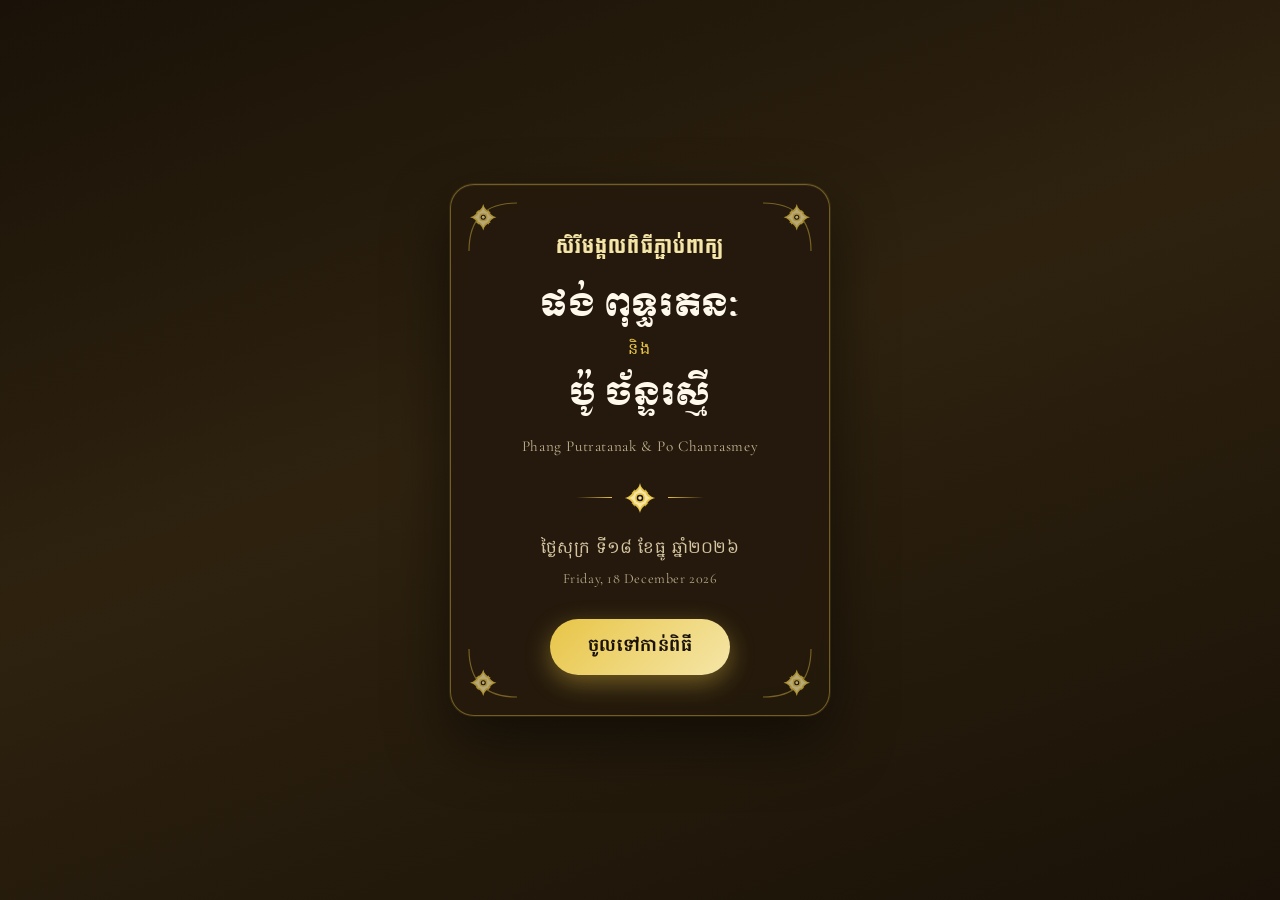
==== index.html @ ef6adc66 "update" ====
<!DOCTYPE html>
<html lang="km">
<head>
  <meta charset="UTF-8" />
  <meta name="viewport" content="width=device-width, initial-scale=1.0, maximum-scale=1.0, user-scalable=no" />
  <meta name="theme-color" content="#1a1208" />
  <meta name="description" content="សិរីមង្គលពិធីភ្ជាប់ពាក្យ · ផង់ ពុទ្ធរតនៈ & ប៉ូ ច័ន្ទរស្មី · ១៨ ធ្នូ ២០២៦" />
  <title>សិរីមង្គលពិធីភ្ជាប់ពាក្យ · Phang Putratanak & Po Chanrasmey</title>
  
  <!-- Khmer + elegant fonts for better consistency & readability -->
  <link rel="preconnect" href="https://fonts.googleapis.com" />
  <link rel="preconnect" href="https://fonts.gstatic.com" crossorigin />
  <link href="https://fonts.googleapis.com/css2?family=Battambang:wght@400;700&family=Hanuman:wght@400;700&family=Koulen&family=Moul&family=Cormorant+Garamond:ital,wght@0,400;0,600;1,400&display=swap" rel="stylesheet" />
  
  <link rel="stylesheet" href="styles.css" />
</head>
<body>
  <div class="bg-ornament"></div>
  <div class="particles" id="particles"></div>

  <!-- Cover -->
  <div id="cover">
    <div class="cover-frame">
      <!-- Selected flower corner ornaments (golden) -->
      <svg class="cover-ornament top-left" viewBox="0 0 80 80" fill="none">
        <path d="M8 72 Q8 8 72 8" stroke="#e8c547" stroke-width="1.6" opacity="0.6"/>
        <g transform="translate(6,6) scale(0.42)">
          <path fill="#e8c547" d="M50 8 C53 22 62 30 74 34 C62 38 53 46 50 60 C47 46 38 38 26 34 C38 30 47 22 50 8 Z"/>
          <path fill="#e8c547" d="M50 8 C53 22 62 30 74 34 C62 38 53 46 50 60 C47 46 38 38 26 34 C38 30 47 22 50 8 Z" transform="rotate(90 50 50)"/>
          <path fill="#e8c547" d="M50 8 C53 22 62 30 74 34 C62 38 53 46 50 60 C47 46 38 38 26 34 C38 30 47 22 50 8 Z" transform="rotate(180 50 50)"/>
          <path fill="#e8c547" d="M50 8 C53 22 62 30 74 34 C62 38 53 46 50 60 C47 46 38 38 26 34 C38 30 47 22 50 8 Z" transform="rotate(270 50 50)"/>
          <path fill="#f5e6a8" d="M50 18 C52 28 58 33 67 36 C58 39 52 44 50 54 C48 44 42 39 33 36 C42 33 48 28 50 18 Z"/>
          <path fill="#f5e6a8" d="M50 18 C52 28 58 33 67 36 C58 39 52 44 50 54 C48 44 42 39 33 36 C42 33 48 28 50 18 Z" transform="rotate(90 50 50)"/>
          <path fill="#f5e6a8" d="M50 18 C52 28 58 33 67 36 C58 39 52 44 50 54 C48 44 42 39 33 36 C42 33 48 28 50 18 Z" transform="rotate(180 50 50)"/>
          <path fill="#f5e6a8" d="M50 18 C52 28 58 33 67 36 C58 39 52 44 50 54 C48 44 42 39 33 36 C42 33 48 28 50 18 Z" transform="rotate(270 50 50)"/>
          <circle cx="50" cy="50" r="13" fill="#e8c547"/>
          <circle cx="50" cy="50" r="8" fill="#1a1208"/>
          <circle cx="50" cy="50" r="4.5" fill="#f5e6a8"/>
        </g>
      </svg>
      <svg class="cover-ornament top-right" viewBox="0 0 80 80" fill="none">
        <path d="M8 72 Q8 8 72 8" stroke="#e8c547" stroke-width="1.6" opacity="0.6"/>
        <g transform="translate(6,6) scale(0.42)">
          <path fill="#e8c547" d="M50 8 C53 22 62 30 74 34 C62 38 53 46 50 60 C47 46 38 38 26 34 C38 30 47 22 50 8 Z"/>
          <path fill="#e8c547" d="M50 8 C53 22 62 30 74 34 C62 38 53 46 50 60 C47 46 38 38 26 34 C38 30 47 22 50 8 Z" transform="rotate(90 50 50)"/>
          <path fill="#e8c547" d="M50 8 C53 22 62 30 74 34 C62 38 53 46 50 60 C47 46 38 38 26 34 C38 30 47 22 50 8 Z" transform="rotate(180 50 50)"/>
          <path fill="#e8c547" d="M50 8 C53 22 62 30 74 34 C62 38 53 46 50 60 C47 46 38 38 26 34 C38 30 47 22 50 8 Z" transform="rotate(270 50 50)"/>
          <path fill="#f5e6a8" d="M50 18 C52 28 58 33 67 36 C58 39 52 44 50 54 C48 44 42 39 33 36 C42 33 48 28 50 18 Z"/>
          <path fill="#f5e6a8" d="M50 18 C52 28 58 33 67 36 C58 39 52 44 50 54 C48 44 42 39 33 36 C42 33 48 28 50 18 Z" transform="rotate(90 50 50)"/>
          <path fill="#f5e6a8" d="M50 18 C52 28 58 33 67 36 C58 39 52 44 50 54 C48 44 42 39 33 36 C42 33 48 28 50 18 Z" transform="rotate(180 50 50)"/>
          <path fill="#f5e6a8" d="M50 18 C52 28 58 33 67 36 C58 39 52 44 50 54 C48 44 42 39 33 36 C42 33 48 28 50 18 Z" transform="rotate(270 50 50)"/>
          <circle cx="50" cy="50" r="13" fill="#e8c547"/>
          <circle cx="50" cy="50" r="8" fill="#1a1208"/>
          <circle cx="50" cy="50" r="4.5" fill="#f5e6a8"/>
        </g>
      </svg>
      <svg class="cover-ornament bot-left" viewBox="0 0 80 80" fill="none">
        <path d="M8 72 Q8 8 72 8" stroke="#e8c547" stroke-width="1.6" opacity="0.6"/>
        <g transform="translate(6,6) scale(0.42)">
          <path fill="#e8c547" d="M50 8 C53 22 62 30 74 34 C62 38 53 46 50 60 C47 46 38 38 26 34 C38 30 47 22 50 8 Z"/>
          <path fill="#e8c547" d="M50 8 C53 22 62 30 74 34 C62 38 53 46 50 60 C47 46 38 38 26 34 C38 30 47 22 50 8 Z" transform="rotate(90 50 50)"/>
          <path fill="#e8c547" d="M50 8 C53 22 62 30 74 34 C62 38 53 46 50 60 C47 46 38 38 26 34 C38 30 47 22 50 8 Z" transform="rotate(180 50 50)"/>
          <path fill="#e8c547" d="M50 8 C53 22 62 30 74 34 C62 38 53 46 50 60 C47 46 38 38 26 34 C38 30 47 22 50 8 Z" transform="rotate(270 50 50)"/>
          <path fill="#f5e6a8" d="M50 18 C52 28 58 33 67 36 C58 39 52 44 50 54 C48 44 42 39 33 36 C42 33 48 28 50 18 Z"/>
          <path fill="#f5e6a8" d="M50 18 C52 28 58 33 67 36 C58 39 52 44 50 54 C48 44 42 39 33 36 C42 33 48 28 50 18 Z" transform="rotate(90 50 50)"/>
          <path fill="#f5e6a8" d="M50 18 C52 28 58 33 67 36 C58 39 52 44 50 54 C48 44 42 39 33 36 C42 33 48 28 50 18 Z" transform="rotate(180 50 50)"/>
          <path fill="#f5e6a8" d="M50 18 C52 28 58 33 67 36 C58 39 52 44 50 54 C48 44 42 39 33 36 C42 33 48 28 50 18 Z" transform="rotate(270 50 50)"/>
          <circle cx="50" cy="50" r="13" fill="#e8c547"/>
          <circle cx="50" cy="50" r="8" fill="#1a1208"/>
          <circle cx="50" cy="50" r="4.5" fill="#f5e6a8"/>
        </g>
      </svg>
      <svg class="cover-ornament bot-right" viewBox="0 0 80 80" fill="none">
        <path d="M8 72 Q8 8 72 8" stroke="#e8c547" stroke-width="1.6" opacity="0.6"/>
        <g transform="translate(6,6) scale(0.42)">
          <path fill="#e8c547" d="M50 8 C53 22 62 30 74 34 C62 38 53 46 50 60 C47 46 38 38 26 34 C38 30 47 22 50 8 Z"/>
          <path fill="#e8c547" d="M50 8 C53 22 62 30 74 34 C62 38 53 46 50 60 C47 46 38 38 26 34 C38 30 47 22 50 8 Z" transform="rotate(90 50 50)"/>
          <path fill="#e8c547" d="M50 8 C53 22 62 30 74 34 C62 38 53 46 50 60 C47 46 38 38 26 34 C38 30 47 22 50 8 Z" transform="rotate(180 50 50)"/>
          <path fill="#e8c547" d="M50 8 C53 22 62 30 74 34 C62 38 53 46 50 60 C47 46 38 38 26 34 C38 30 47 22 50 8 Z" transform="rotate(270 50 50)"/>
          <path fill="#f5e6a8" d="M50 18 C52 28 58 33 67 36 C58 39 52 44 50 54 C48 44 42 39 33 36 C42 33 48 28 50 18 Z"/>
          <path fill="#f5e6a8" d="M50 18 C52 28 58 33 67 36 C58 39 52 44 50 54 C48 44 42 39 33 36 C42 33 48 28 50 18 Z" transform="rotate(90 50 50)"/>
          <path fill="#f5e6a8" d="M50 18 C52 28 58 33 67 36 C58 39 52 44 50 54 C48 44 42 39 33 36 C42 33 48 28 50 18 Z" transform="rotate(180 50 50)"/>
          <path fill="#f5e6a8" d="M50 18 C52 28 58 33 67 36 C58 39 52 44 50 54 C48 44 42 39 33 36 C42 33 48 28 50 18 Z" transform="rotate(270 50 50)"/>
          <circle cx="50" cy="50" r="13" fill="#e8c547"/>
          <circle cx="50" cy="50" r="8" fill="#1a1208"/>
          <circle cx="50" cy="50" r="4.5" fill="#f5e6a8"/>
        </g>
      </svg>

      <div class="cover-label">សិរីមង្គលពិធីភ្ជាប់ពាក្យ</div>
      <div class="cover-names">
        <span class="name">ផង់ ពុទ្ធរតនៈ</span>
        <span class="cover-and">និង</span>
        <span class="name">ប៉ូ ច័ន្ទរស្មី</span>
      </div>
      <div class="cover-names-en">Phang Putratanak &amp; Po Chanrasmey</div>
      <div class="cover-divider">
        <svg class="romduol" viewBox="0 0 100 100" fill="none">
            <!-- Exact style of the selected 4-petal diamond flower (golden) -->
            <!-- Top petal -->
            <path fill="#e8c547" d="M50 8 C53 22 62 30 74 34 C62 38 53 46 50 60 C47 46 38 38 26 34 C38 30 47 22 50 8 Z"/>
            <!-- Right petal -->
            <path fill="#e8c547" d="M50 8 C53 22 62 30 74 34 C62 38 53 46 50 60 C47 46 38 38 26 34 C38 30 47 22 50 8 Z" transform="rotate(90 50 50)"/>
            <!-- Bottom petal -->
            <path fill="#e8c547" d="M50 8 C53 22 62 30 74 34 C62 38 53 46 50 60 C47 46 38 38 26 34 C38 30 47 22 50 8 Z" transform="rotate(180 50 50)"/>
            <!-- Left petal -->
            <path fill="#e8c547" d="M50 8 C53 22 62 30 74 34 C62 38 53 46 50 60 C47 46 38 38 26 34 C38 30 47 22 50 8 Z" transform="rotate(270 50 50)"/>
            <!-- Inner petal cutouts (lighter gold to create the layered look of the reference) -->
            <path fill="#f5e6a8" d="M50 18 C52 28 58 33 67 36 C58 39 52 44 50 54 C48 44 42 39 33 36 C42 33 48 28 50 18 Z"/>
            <path fill="#f5e6a8" d="M50 18 C52 28 58 33 67 36 C58 39 52 44 50 54 C48 44 42 39 33 36 C42 33 48 28 50 18 Z" transform="rotate(90 50 50)"/>
            <path fill="#f5e6a8" d="M50 18 C52 28 58 33 67 36 C58 39 52 44 50 54 C48 44 42 39 33 36 C42 33 48 28 50 18 Z" transform="rotate(180 50 50)"/>
            <path fill="#f5e6a8" d="M50 18 C52 28 58 33 67 36 C58 39 52 44 50 54 C48 44 42 39 33 36 C42 33 48 28 50 18 Z" transform="rotate(270 50 50)"/>
            <!-- Center rings exactly like the reference -->
            <circle cx="50" cy="50" r="14" fill="#e8c547"/>
            <circle cx="50" cy="50" r="9" fill="#1a1208"/>
            <circle cx="50" cy="50" r="5" fill="#f5e6a8"/>
          </svg>
      </div>
      <div class="cover-date">ថ្ងៃសុក្រ ទី១៨ ខែធ្នូ ឆ្នាំ២០២៦</div>
      <div class="cover-date-en">Friday, 18 December 2026</div>
      <button class="enter-btn" id="enterBtn">ចូលទៅកាន់ពិធី</button>
    </div>
  </div>

  <main id="mainContent" style="display:none;">
    <!-- Hero -->
    <section class="hero fade-up">
      <div class="hero-label">សិរីមង្គលពិធីភ្ជាប់ពាក្យ</div>
      <div class="hero-label-en">Engagement Ceremony</div>
      <div class="hero-names">
        <span class="name">ផង់ ពុទ្ធរតនៈ</span>
        <span class="hero-and">និង</span>
        <span class="name">ប៉ូ ច័ន្ទរស្មី</span>
      </div>
      <div class="hero-names-en">Phang Putratanak &amp; Po Chanrasmey</div>
      <div class="hero-date">ថ្ងៃសុក្រ · ទី១៨ ធ្នូ ២០២៦</div>
      <div class="hero-date-en">Friday · 18 December 2026</div>
    </section>

    <!-- Countdown -->
    <section class="fade-up">
      <div class="card">
        <div class="section-title">រាប់ថយក្រោយ</div>
        <div class="section-title-en">Countdown</div>
        <div class="deco-line">
          <svg class="romduol" viewBox="0 0 100 100" fill="none">
            <!-- Exact style of the selected 4-petal diamond flower (golden) -->
            <!-- Top petal -->
            <path fill="#e8c547" d="M50 8 C53 22 62 30 74 34 C62 38 53 46 50 60 C47 46 38 38 26 34 C38 30 47 22 50 8 Z"/>
            <!-- Right petal -->
            <path fill="#e8c547" d="M50 8 C53 22 62 30 74 34 C62 38 53 46 50 60 C47 46 38 38 26 34 C38 30 47 22 50 8 Z" transform="rotate(90 50 50)"/>
            <!-- Bottom petal -->
            <path fill="#e8c547" d="M50 8 C53 22 62 30 74 34 C62 38 53 46 50 60 C47 46 38 38 26 34 C38 30 47 22 50 8 Z" transform="rotate(180 50 50)"/>
            <!-- Left petal -->
            <path fill="#e8c547" d="M50 8 C53 22 62 30 74 34 C62 38 53 46 50 60 C47 46 38 38 26 34 C38 30 47 22 50 8 Z" transform="rotate(270 50 50)"/>
            <!-- Inner petal cutouts (lighter gold to create the layered look of the reference) -->
            <path fill="#f5e6a8" d="M50 18 C52 28 58 33 67 36 C58 39 52 44 50 54 C48 44 42 39 33 36 C42 33 48 28 50 18 Z"/>
            <path fill="#f5e6a8" d="M50 18 C52 28 58 33 67 36 C58 39 52 44 50 54 C48 44 42 39 33 36 C42 33 48 28 50 18 Z" transform="rotate(90 50 50)"/>
            <path fill="#f5e6a8" d="M50 18 C52 28 58 33 67 36 C58 39 52 44 50 54 C48 44 42 39 33 36 C42 33 48 28 50 18 Z" transform="rotate(180 50 50)"/>
            <path fill="#f5e6a8" d="M50 18 C52 28 58 33 67 36 C58 39 52 44 50 54 C48 44 42 39 33 36 C42 33 48 28 50 18 Z" transform="rotate(270 50 50)"/>
            <!-- Center rings exactly like the reference -->
            <circle cx="50" cy="50" r="14" fill="#e8c547"/>
            <circle cx="50" cy="50" r="9" fill="#1a1208"/>
            <circle cx="50" cy="50" r="5" fill="#f5e6a8"/>
          </svg>
        </div>
        <div class="countdown" id="countdown">
          <div class="count-box">
            <div class="count-num" id="days">00</div>
            <div class="count-label">ថ្ងៃ</div>
          </div>
          <div class="count-box">
            <div class="count-num" id="hours">00</div>
            <div class="count-label">ម៉ោង</div>
          </div>
          <div class="count-box">
            <div class="count-num" id="mins">00</div>
            <div class="count-label">នាទី</div>
          </div>
          <div class="count-box">
            <div class="count-num" id="secs">00</div>
            <div class="count-label">វិនាទី</div>
          </div>
        </div>
      </div>
    </section>

    <!-- Event Details -->
    <section class="fade-up">
      <div class="card">
        <div class="section-title">ព័ត៌មានពិធី</div>
        <div class="section-title-en">Event Details</div>
        <div class="deco-line">
          <svg class="romduol" viewBox="0 0 100 100" fill="none">
            <!-- Exact style of the selected 4-petal diamond flower (golden) -->
            <!-- Top petal -->
            <path fill="#e8c547" d="M50 8 C53 22 62 30 74 34 C62 38 53 46 50 60 C47 46 38 38 26 34 C38 30 47 22 50 8 Z"/>
            <!-- Right petal -->
            <path fill="#e8c547" d="M50 8 C53 22 62 30 74 34 C62 38 53 46 50 60 C47 46 38 38 26 34 C38 30 47 22 50 8 Z" transform="rotate(90 50 50)"/>
            <!-- Bottom petal -->
            <path fill="#e8c547" d="M50 8 C53 22 62 30 74 34 C62 38 53 46 50 60 C47 46 38 38 26 34 C38 30 47 22 50 8 Z" transform="rotate(180 50 50)"/>
            <!-- Left petal -->
            <path fill="#e8c547" d="M50 8 C53 22 62 30 74 34 C62 38 53 46 50 60 C47 46 38 38 26 34 C38 30 47 22 50 8 Z" transform="rotate(270 50 50)"/>
            <!-- Inner petal cutouts (lighter gold to create the layered look of the reference) -->
            <path fill="#f5e6a8" d="M50 18 C52 28 58 33 67 36 C58 39 52 44 50 54 C48 44 42 39 33 36 C42 33 48 28 50 18 Z"/>
            <path fill="#f5e6a8" d="M50 18 C52 28 58 33 67 36 C58 39 52 44 50 54 C48 44 42 39 33 36 C42 33 48 28 50 18 Z" transform="rotate(90 50 50)"/>
            <path fill="#f5e6a8" d="M50 18 C52 28 58 33 67 36 C58 39 52 44 50 54 C48 44 42 39 33 36 C42 33 48 28 50 18 Z" transform="rotate(180 50 50)"/>
            <path fill="#f5e6a8" d="M50 18 C52 28 58 33 67 36 C58 39 52 44 50 54 C48 44 42 39 33 36 C42 33 48 28 50 18 Z" transform="rotate(270 50 50)"/>
            <!-- Center rings exactly like the reference -->
            <circle cx="50" cy="50" r="14" fill="#e8c547"/>
            <circle cx="50" cy="50" r="9" fill="#1a1208"/>
            <circle cx="50" cy="50" r="5" fill="#f5e6a8"/>
          </svg>
        </div>
        <div class="detail-grid">
          <div class="detail-item">
            <div class="detail-icon">📅</div>
            <div>
              <div class="detail-label">កាលបរិច្ឆេទ</div>
              <div class="detail-value">ថ្ងៃសុក្រ ទី១៨ ខែធ្នូ ឆ្នាំ២០២៦</div>
              <div class="detail-value-en">Friday, 18 December 2026</div>
            </div>
          </div>
          <div class="detail-item">
            <div class="detail-icon">🕔</div>
            <div>
              <div class="detail-label">ម៉ោង</div>
              <div class="detail-value">៨:៣០ នាទីព្រឹក</div>
              <div class="detail-value-en">8:30 AM</div>
            </div>
          </div>
          <div class="detail-item">
            <div class="detail-icon">📍</div>
            <div>
              <div class="detail-label">ទីកន្លែង</div>
              <div class="detail-value">ភោជនីយដ្ឋាន ព្រីមរៀរសែនសុខ ផាលេស</div>
              <div class="detail-value-en">The Premier Sensok Palace Restaurant</div>
            </div>
          </div>
        </div>
      </div>
    </section>

    <!-- Calendar -->
    <section class="fade-up">
      <div class="card">
        <div class="section-title">ប្រតិទិន</div>
        <div class="section-title-en">Calendar</div>
        <div class="deco-line">
          <svg class="romduol" viewBox="0 0 100 100" fill="none">
            <!-- Exact style of the selected 4-petal diamond flower (golden) -->
            <!-- Top petal -->
            <path fill="#e8c547" d="M50 8 C53 22 62 30 74 34 C62 38 53 46 50 60 C47 46 38 38 26 34 C38 30 47 22 50 8 Z"/>
            <!-- Right petal -->
            <path fill="#e8c547" d="M50 8 C53 22 62 30 74 34 C62 38 53 46 50 60 C47 46 38 38 26 34 C38 30 47 22 50 8 Z" transform="rotate(90 50 50)"/>
            <!-- Bottom petal -->
            <path fill="#e8c547" d="M50 8 C53 22 62 30 74 34 C62 38 53 46 50 60 C47 46 38 38 26 34 C38 30 47 22 50 8 Z" transform="rotate(180 50 50)"/>
            <!-- Left petal -->
            <path fill="#e8c547" d="M50 8 C53 22 62 30 74 34 C62 38 53 46 50 60 C47 46 38 38 26 34 C38 30 47 22 50 8 Z" transform="rotate(270 50 50)"/>
            <!-- Inner petal cutouts (lighter gold to create the layered look of the reference) -->
            <path fill="#f5e6a8" d="M50 18 C52 28 58 33 67 36 C58 39 52 44 50 54 C48 44 42 39 33 36 C42 33 48 28 50 18 Z"/>
            <path fill="#f5e6a8" d="M50 18 C52 28 58 33 67 36 C58 39 52 44 50 54 C48 44 42 39 33 36 C42 33 48 28 50 18 Z" transform="rotate(90 50 50)"/>
            <path fill="#f5e6a8" d="M50 18 C52 28 58 33 67 36 C58 39 52 44 50 54 C48 44 42 39 33 36 C42 33 48 28 50 18 Z" transform="rotate(180 50 50)"/>
            <path fill="#f5e6a8" d="M50 18 C52 28 58 33 67 36 C58 39 52 44 50 54 C48 44 42 39 33 36 C42 33 48 28 50 18 Z" transform="rotate(270 50 50)"/>
            <!-- Center rings exactly like the reference -->
            <circle cx="50" cy="50" r="14" fill="#e8c547"/>
            <circle cx="50" cy="50" r="9" fill="#1a1208"/>
            <circle cx="50" cy="50" r="5" fill="#f5e6a8"/>
          </svg>
        </div>
        <div class="calendar">
          <div class="cal-header">ធ្នូ ២០២៦ · December 2026</div>
          <div class="cal-grid">
            <div class="cal-day-name">អា</div>
            <div class="cal-day-name">ច</div>
            <div class="cal-day-name">អ</div>
            <div class="cal-day-name">ព</div>
            <div class="cal-day-name">ព្រ</div>
            <div class="cal-day-name">សុ</div>
            <div class="cal-day-name">ស</div>
            <!-- Dec 2026 starts on Tuesday -->
            <div class="cal-day empty"></div>
            <div class="cal-day empty"></div>
            <div class="cal-day">1</div>
            <div class="cal-day">2</div>
            <div class="cal-day">3</div>
            <div class="cal-day">4</div>
            <div class="cal-day">5</div>
            <div class="cal-day">6</div>
            <div class="cal-day">7</div>
            <div class="cal-day">8</div>
            <div class="cal-day">9</div>
            <div class="cal-day">10</div>
            <div class="cal-day">11</div>
            <div class="cal-day">12</div>
            <div class="cal-day">13</div>
            <div class="cal-day">14</div>
            <div class="cal-day">15</div>
            <div class="cal-day">16</div>
            <div class="cal-day">17</div>
            <div class="cal-day highlight">18</div>
            <div class="cal-day">19</div>
            <div class="cal-day">20</div>
            <div class="cal-day">21</div>
            <div class="cal-day">22</div>
            <div class="cal-day">23</div>
            <div class="cal-day">24</div>
            <div class="cal-day">25</div>
            <div class="cal-day">26</div>
            <div class="cal-day">27</div>
            <div class="cal-day">28</div>
            <div class="cal-day">29</div>
            <div class="cal-day">30</div>
            <div class="cal-day">31</div>
          </div>
        </div>
      </div>
    </section>

    <!-- Message -->
    <section class="fade-up">
      <div class="card">
        <div class="section-title">សេចក្តីអញ្ជើញ</div>
        <div class="section-title-en">Invitation</div>
        <div class="deco-line">
          <svg class="romduol" viewBox="0 0 100 100" fill="none">
            <!-- Exact style of the selected 4-petal diamond flower (golden) -->
            <!-- Top petal -->
            <path fill="#e8c547" d="M50 8 C53 22 62 30 74 34 C62 38 53 46 50 60 C47 46 38 38 26 34 C38 30 47 22 50 8 Z"/>
            <!-- Right petal -->
            <path fill="#e8c547" d="M50 8 C53 22 62 30 74 34 C62 38 53 46 50 60 C47 46 38 38 26 34 C38 30 47 22 50 8 Z" transform="rotate(90 50 50)"/>
            <!-- Bottom petal -->
            <path fill="#e8c547" d="M50 8 C53 22 62 30 74 34 C62 38 53 46 50 60 C47 46 38 38 26 34 C38 30 47 22 50 8 Z" transform="rotate(180 50 50)"/>
            <!-- Left petal -->
            <path fill="#e8c547" d="M50 8 C53 22 62 30 74 34 C62 38 53 46 50 60 C47 46 38 38 26 34 C38 30 47 22 50 8 Z" transform="rotate(270 50 50)"/>
            <!-- Inner petal cutouts (lighter gold to create the layered look of the reference) -->
            <path fill="#f5e6a8" d="M50 18 C52 28 58 33 67 36 C58 39 52 44 50 54 C48 44 42 39 33 36 C42 33 48 28 50 18 Z"/>
            <path fill="#f5e6a8" d="M50 18 C52 28 58 33 67 36 C58 39 52 44 50 54 C48 44 42 39 33 36 C42 33 48 28 50 18 Z" transform="rotate(90 50 50)"/>
            <path fill="#f5e6a8" d="M50 18 C52 28 58 33 67 36 C58 39 52 44 50 54 C48 44 42 39 33 36 C42 33 48 28 50 18 Z" transform="rotate(180 50 50)"/>
            <path fill="#f5e6a8" d="M50 18 C52 28 58 33 67 36 C58 39 52 44 50 54 C48 44 42 39 33 36 C42 33 48 28 50 18 Z" transform="rotate(270 50 50)"/>
            <!-- Center rings exactly like the reference -->
            <circle cx="50" cy="50" r="14" fill="#e8c547"/>
            <circle cx="50" cy="50" r="9" fill="#1a1208"/>
            <circle cx="50" cy="50" r="5" fill="#f5e6a8"/>
          </svg>
        </div>
        <div class="message-text">
          <p>សូមគោរពអញ្ជើញ ឯកឧត្តម ឧកញ៉ា លោកជំទាវ លោក លោកស្រី អ្នកនាង កញ្ញា និងប្រិយមិត្តអញ្ជើញ ចូលរួមជាអធិបតី ជាភ្ញៀវកិត្តិយស ដើម្បីប្រសិទ្ធពរជ័យ សិរីសួស្តីជ័យមង្គល ក្នុងពិធីភ្ជាប់ពាក្យ កូនប្រុស កូនស្រីរបស់យើងខ្ញុំ។</p>
          <p class="parents-km">លោក ផង់ ប៉ូលីណា &amp; លោកស្រី ហេង សុជាតិ<br>លោក ប៉ូ រិទ្ធី &amp; លោកស្រី ហាក់ ទីឡែន</p>
          <div class="message-divider"></div>
          <p class="message-en">We respectfully request the joy of your presence at the celebration of our engagement ceremony.</p>
          <p class="parents-en">Mr. Phang Polyna &amp; Mrs. Heng Socheat<br>Mr. Po Rithy &amp; Mrs. Hak Tilen</p>
        </div>
      </div>
    </section>

    <!-- Venue -->
    <section class="fade-up">
      <div class="card">
        <div class="section-title">ទីកន្លែង</div>
        <div class="section-title-en">Venue</div>
        <div class="deco-line">
          <svg class="romduol" viewBox="0 0 100 100" fill="none">
            <!-- Exact style of the selected 4-petal diamond flower (golden) -->
            <!-- Top petal -->
            <path fill="#e8c547" d="M50 8 C53 22 62 30 74 34 C62 38 53 46 50 60 C47 46 38 38 26 34 C38 30 47 22 50 8 Z"/>
            <!-- Right petal -->
            <path fill="#e8c547" d="M50 8 C53 22 62 30 74 34 C62 38 53 46 50 60 C47 46 38 38 26 34 C38 30 47 22 50 8 Z" transform="rotate(90 50 50)"/>
            <!-- Bottom petal -->
            <path fill="#e8c547" d="M50 8 C53 22 62 30 74 34 C62 38 53 46 50 60 C47 46 38 38 26 34 C38 30 47 22 50 8 Z" transform="rotate(180 50 50)"/>
            <!-- Left petal -->
            <path fill="#e8c547" d="M50 8 C53 22 62 30 74 34 C62 38 53 46 50 60 C47 46 38 38 26 34 C38 30 47 22 50 8 Z" transform="rotate(270 50 50)"/>
            <!-- Inner petal cutouts (lighter gold to create the layered look of the reference) -->
            <path fill="#f5e6a8" d="M50 18 C52 28 58 33 67 36 C58 39 52 44 50 54 C48 44 42 39 33 36 C42 33 48 28 50 18 Z"/>
            <path fill="#f5e6a8" d="M50 18 C52 28 58 33 67 36 C58 39 52 44 50 54 C48 44 42 39 33 36 C42 33 48 28 50 18 Z" transform="rotate(90 50 50)"/>
            <path fill="#f5e6a8" d="M50 18 C52 28 58 33 67 36 C58 39 52 44 50 54 C48 44 42 39 33 36 C42 33 48 28 50 18 Z" transform="rotate(180 50 50)"/>
            <path fill="#f5e6a8" d="M50 18 C52 28 58 33 67 36 C58 39 52 44 50 54 C48 44 42 39 33 36 C42 33 48 28 50 18 Z" transform="rotate(270 50 50)"/>
            <!-- Center rings exactly like the reference -->
            <circle cx="50" cy="50" r="14" fill="#e8c547"/>
            <circle cx="50" cy="50" r="9" fill="#1a1208"/>
            <circle cx="50" cy="50" r="5" fill="#f5e6a8"/>
          </svg>
        </div>
        <div class="detail-value" style="text-align:center; margin-bottom:4px;">ភោជនីយដ្ឋាន ព្រីមរៀរសែនសុខ ផាលេស</div>
        <div class="detail-value-en" style="text-align:center; margin-bottom:8px;">The Premier Sensok Palace Restaurant</div>
        <div class="map-placeholder">
          <span style="font-size:1.8rem;">🗺️</span>
          <span>ផែនទីទីកន្លែង · Map</span>
          <a href="https://maps.google.com/?q=The+Premier+Sensok+Palace+Restaurant+Phnom+Penh" target="_blank" rel="noopener">បើកក្នុង Google Maps</a>
        </div>
      </div>
    </section>

    <footer class="fade-up">
      <div class="footer-names">ផង់ ពុទ្ធរតនៈ &amp; ប៉ូ ច័ន្ទរស្មី</div>
      <div class="footer-names-en">Phang Putratanak &amp; Po Chanrasmey</div>
      <div>ថ្ងៃទី១៨ ខែធ្នូ ឆ្នាំ២០២៦ · 18 December 2026</div>
      <div style="margin-top:20px; opacity:0.7;">Made with <span class="heart">♥</span> · Digital Engagement Invitation</div>
    </footer>
  </main>

  <script>
    // Particles
    const particlesEl = document.getElementById('particles');
    for (let i = 0; i < 18; i++) {
      const p = document.createElement('div');
      p.className = 'particle';
      p.style.left = Math.random() * 100 + '%';
      p.style.width = p.style.height = (3 + Math.random() * 5) + 'px';
      p.style.animationDuration = (12 + Math.random() * 18) + 's';
      p.style.animationDelay = (Math.random() * 12) + 's';
      p.style.opacity = 0.15 + Math.random() * 0.25;
      particlesEl.appendChild(p);
    }

    // Enter cover
    const cover = document.getElementById('cover');
    const main = document.getElementById('mainContent');
    document.getElementById('enterBtn').addEventListener('click', () => {
      cover.classList.add('hide');
      main.style.display = 'block';
      // Trigger fade-ups
      setTimeout(() => {
        document.querySelectorAll('.fade-up').forEach((el, i) => {
          setTimeout(() => el.classList.add('visible'), i * 120);
        });
      }, 200);
    });

    // Countdown
    const target = new Date('2026-12-18T08:30:00+07:00').getTime();
    function updateCountdown() {
      const now = Date.now();
      let diff = Math.max(0, target - now);
      const d = Math.floor(diff / 86400000);
      diff %= 86400000;
      const h = Math.floor(diff / 3600000);
      diff %= 3600000;
      const m = Math.floor(diff / 60000);
      diff %= 60000;
      const s = Math.floor(diff / 1000);
      document.getElementById('days').textContent = String(d).padStart(2, '0');
      document.getElementById('hours').textContent = String(h).padStart(2, '0');
      document.getElementById('mins').textContent = String(m).padStart(2, '0');
      document.getElementById('secs').textContent = String(s).padStart(2, '0');
    }
    updateCountdown();
    setInterval(updateCountdown, 1000);

    // Intersection observer for fade-ups (in case)
    const observer = new IntersectionObserver((entries) => {
      entries.forEach(entry => {
        if (entry.isIntersecting) entry.target.classList.add('visible');
      });
    }, { threshold: 0.15 });
    document.querySelectorAll('.fade-up').forEach(el => observer.observe(el));
  </script>
</body>
</html>
---- styles.css ----
:root {
  --bg: #1a1208;
  --bg-soft: #24180c;
  --card: rgba(36, 26, 12, 0.9);
  --gold: #e8c547;
  --gold-soft: #f5e6a8;
  --gold-dim: #c9a227;
  --cream: #fff9eb;
  --text: #fdf6e3;
  --muted: #d4c4a0;
  --accent: #8b6914;
  --radius: 18px;
  --shadow: 0 18px 48px rgba(0,0,0,0.55);
  --font-body: 'Hanuman', 'Battambang', system-ui, sans-serif;
  --font-title: 'Moul', 'Koulen', 'Battambang', serif;
  --font-display: 'Koulen', 'Moul', 'Battambang', serif;
}

* {
  margin: 0;
  padding: 0;
  box-sizing: border-box;
}

html {
  scroll-behavior: smooth;
}

body {
  font-family: var(--font-body);
  background: var(--bg);
  color: var(--text);
  line-height: 1.75;
  overflow-x: hidden;
  min-height: 100vh;
  font-size: 16px;
  -webkit-font-smoothing: antialiased;
  letter-spacing: 0.01em;
}

/* Animated background + subtle Romduol pattern */
.bg-ornament {
  position: fixed;
  inset: 0;
  z-index: 0;
  pointer-events: none;
  background: 
    radial-gradient(ellipse 80% 50% at 50% -20%, rgba(180, 140, 40, 0.28), transparent),
    radial-gradient(ellipse 60% 40% at 100% 50%, rgba(232, 197, 71, 0.1), transparent),
    radial-gradient(ellipse 50% 30% at 0% 80%, rgba(160, 120, 30, 0.2), transparent);
}

.bg-ornament::before {
  content: '';
  position: absolute;
  inset: 0;
  opacity: 0.04;
  background-image: url("data:image/svg+xml,%3Csvg width='100' height='100' viewBox='0 0 100 100' xmlns='http://www.w3.org/2000/svg'%3E%3Cg fill='%23e8c547'%3E%3Cpath d='M50 8C53 22 62 30 74 34C62 38 53 46 50 60C47 46 38 38 26 34C38 30 47 22 50 8Z'/%3E%3Cpath d='M50 8C53 22 62 30 74 34C62 38 53 46 50 60C47 46 38 38 26 34C38 30 47 22 50 8Z' transform='rotate(90 50 50)'/%3E%3Cpath d='M50 8C53 22 62 30 74 34C62 38 53 46 50 60C47 46 38 38 26 34C38 30 47 22 50 8Z' transform='rotate(180 50 50)'/%3E%3Cpath d='M50 8C53 22 62 30 74 34C62 38 53 46 50 60C47 46 38 38 26 34C38 30 47 22 50 8Z' transform='rotate(270 50 50)'/%3E%3Ccircle cx='50' cy='50' r='12'/%3E%3C/g%3E%3C/svg%3E");
  background-size: 90px 90px;
}

.particles {
  position: fixed;
  inset: 0;
  z-index: 1;
  pointer-events: none;
  overflow: hidden;
}

.particle {
  position: absolute;
  width: 6px;
  height: 6px;
  background: var(--gold);
  border-radius: 50%;
  opacity: 0.35;
  animation: float linear infinite;
}

@keyframes float {
  0% { transform: translateY(100vh) rotate(0deg); opacity: 0; }
  10% { opacity: 0.4; }
  90% { opacity: 0.3; }
  100% { transform: translateY(-10vh) rotate(720deg); opacity: 0; }
}

/* Cover / Entrance */
#cover {
  position: fixed;
  inset: 0;
  z-index: 100;
  display: flex;
  flex-direction: column;
  align-items: center;
  justify-content: center;
  background: linear-gradient(160deg, #1a1208 0%, #2e220f 45%, #1a1208 100%);
  transition: opacity 0.9s ease, visibility 0.9s;
}

#cover.hide {
  opacity: 0;
  visibility: hidden;
  pointer-events: none;
}

.cover-frame {
  position: relative;
  width: min(92vw, 380px);
  padding: 48px 28px 40px;
  text-align: center;
  background: rgba(36, 26, 12, 0.92);
  border: 1px solid rgba(232, 197, 71, 0.4);
  border-radius: 24px;
  box-shadow: 
    0 0 0 1px rgba(232, 197, 71, 0.1),
    0 25px 60px rgba(0,0,0,0.5),
    inset 0 1px 0 rgba(255,255,255,0.05);
  backdrop-filter: blur(12px);
}

.cover-ornament {
  position: absolute;
  width: 60px;
  height: 60px;
  opacity: 0.7;
}
.cover-ornament.top-left { top: 12px; left: 12px; }
.cover-ornament.top-right { top: 12px; right: 12px; transform: scaleX(-1); }
.cover-ornament.bot-left { bottom: 12px; left: 12px; transform: scaleY(-1); }
.cover-ornament.bot-right { bottom: 12px; right: 12px; transform: scale(-1); }

.cover-label {
  font-family: var(--font-display);
  font-size: 1.2rem;
  letter-spacing: 0.06em;
  color: var(--gold-soft);
  margin-bottom: 20px;
  font-weight: 400;
  line-height: 1.5;
}

.cover-names {
  font-family: var(--font-title);
  font-size: 1.7rem;
  font-weight: 400;
  color: var(--cream);
  line-height: 1.6;
  margin: 12px 0;
  letter-spacing: 0.02em;
  display: flex;
  flex-direction: column;
  align-items: center;
  gap: 4px;
}

.cover-names .name {
  display: block;
}

.cover-and {
  display: block;
  font-family: var(--font-body);
  font-size: 1rem;
  color: var(--gold);
  margin: 2px 0 4px;
  letter-spacing: 0.15em;
}

.cover-date {
  font-family: var(--font-body);
  margin-top: 18px;
  font-size: 1.05rem;
  color: var(--muted);
  line-height: 1.6;
}

.cover-divider {
  display: flex;
  align-items: center;
  justify-content: center;
  gap: 10px;
  margin: 20px auto;
}
.cover-divider::before,
.cover-divider::after {
  content: '';
  width: 36px;
  height: 1px;
  background: linear-gradient(90deg, transparent, var(--gold));
}
.cover-divider::after {
  background: linear-gradient(90deg, var(--gold), transparent);
}
.cover-divider .romduol {
  width: 36px;
  height: 36px;
  opacity: 1;
}

.enter-btn {
  margin-top: 28px;
  padding: 15px 38px;
  background: linear-gradient(135deg, #e8c547, #f5e6a8);
  color: #1a1208;
  border: none;
  border-radius: 50px;
  font-family: var(--font-body);
  font-size: 1.1rem;
  font-weight: 700;
  cursor: pointer;
  box-shadow: 0 8px 24px rgba(232, 197, 71, 0.4);
  transition: transform 0.25s, box-shadow 0.25s;
  letter-spacing: 0.03em;
}

.enter-btn:hover, .enter-btn:active {
  transform: translateY(-2px) scale(1.03);
  box-shadow: 0 12px 32px rgba(232, 197, 71, 0.45);
}

/* Main content */
main {
  position: relative;
  z-index: 2;
  padding-bottom: 80px;
}

section {
  padding: 48px 20px;
  max-width: 520px;
  margin: 0 auto;
}

.section-title {
  font-family: var(--font-display);
  text-align: center;
  font-size: 1.35rem;
  color: var(--gold-soft);
  letter-spacing: 0.04em;
  margin-bottom: 10px;
  line-height: 1.5;
}

.section-subtitle {
  font-family: var(--font-body);
  text-align: center;
  font-size: 0.95rem;
  color: var(--muted);
  margin-bottom: 26px;
  line-height: 1.6;
}

/* Hero names */
.hero {
  text-align: center;
  padding-top: 56px;
  padding-bottom: 32px;
}

.hero-label {
  font-family: var(--font-display);
  font-size: 1.15rem;
  color: var(--gold);
  letter-spacing: 0.08em;
  margin-bottom: 18px;
}

.hero-names {
  font-family: var(--font-title);
  font-size: 1.9rem;
  font-weight: 400;
  color: var(--cream);
  line-height: 1.55;
  display: flex;
  flex-direction: column;
  align-items: center;
  gap: 4px;
}

.hero-names .name {
  display: block;
}

.hero-and {
  display: block;
  font-family: var(--font-body);
  font-size: 1.05rem;
  color: var(--gold);
  margin: 4px 0;
  letter-spacing: 0.15em;
}

.hero-date {
  margin-top: 22px;
  font-size: 1.1rem;
  color: var(--muted);
  font-family: var(--font-body);
}

/* Cards */
.card {
  background: var(--card);
  border: 1px solid rgba(232, 197, 71, 0.28);
  border-radius: var(--radius);
  padding: 30px 24px;
  margin-bottom: 22px;
  box-shadow: var(--shadow);
  backdrop-filter: blur(16px);
  -webkit-backdrop-filter: blur(16px);
}

.detail-grid {
  display: grid;
  gap: 8px;
}

.detail-item {
  display: flex;
  align-items: flex-start;
  gap: 14px;
  padding: 14px 0;
  border-bottom: 1px solid rgba(232, 197, 71, 0.14);
}

.detail-item:last-child {
  border-bottom: none;
  padding-bottom: 0;
}

.detail-icon {
  width: 42px;
  height: 42px;
  border-radius: 12px;
  background: rgba(232, 197, 71, 0.12);
  display: flex;
  align-items: center;
  justify-content: center;
  flex-shrink: 0;
  font-size: 1.25rem;
}

.detail-label {
  font-family: var(--font-body);
  font-size: 0.88rem;
  color: var(--gold-soft);
  letter-spacing: 0.03em;
  margin-bottom: 4px;
}

.detail-value {
  font-family: var(--font-body);
  font-size: 1.12rem;
  color: var(--cream);
  line-height: 1.55;
}

/* Countdown */
.countdown {
  display: grid;
  grid-template-columns: repeat(4, 1fr);
  gap: 10px;
  text-align: center;
}

.count-box {
  background: rgba(0,0,0,0.25);
  border-radius: 14px;
  padding: 14px 6px;
  border: 1px solid rgba(232, 197, 71, 0.18);
}

.count-num {
  font-family: var(--font-display);
  font-size: 1.65rem;
  font-weight: 400;
  color: var(--gold);
  line-height: 1.2;
}

.count-label {
  font-family: var(--font-body);
  font-size: 0.78rem;
  color: var(--muted);
  margin-top: 6px;
  letter-spacing: 0.02em;
}

/* Calendar */
.calendar {
  background: rgba(255,255,255,0.03);
  border-radius: 16px;
  padding: 18px;
  border: 1px solid rgba(232, 197, 71, 0.15);
}

.cal-header {
  font-family: var(--font-display);
  text-align: center;
  font-size: 1.2rem;
  color: var(--gold-soft);
  margin-bottom: 16px;
  letter-spacing: 0.04em;
}

.cal-grid {
  display: grid;
  grid-template-columns: repeat(7, 1fr);
  gap: 5px;
  text-align: center;
  font-size: 0.9rem;
  font-family: var(--font-body);
}

.cal-day-name {
  font-family: var(--font-body);
  color: var(--muted);
  font-size: 0.8rem;
  padding: 8px 0;
}

.cal-day {
  padding: 9px 0;
  border-radius: 10px;
  color: var(--text);
  font-family: var(--font-body);
}

.cal-day.empty {
  visibility: hidden;
}

.cal-day.highlight {
  background: linear-gradient(135deg, #e8c547, #f5e6a8);
  color: #1a1208;
  font-weight: 700;
  box-shadow: 0 4px 14px rgba(232, 197, 71, 0.45);
  transform: scale(1.1);
}

/* Message */
.message-text {
  font-family: var(--font-body);
  font-size: 1.05rem;
  line-height: 1.95;
  color: var(--text);
  text-align: justify;
  text-align-last: center;
}

.message-text p {
  margin-bottom: 14px;
}

/* Venue */
.map-placeholder {
  width: 100%;
  height: 180px;
  border-radius: 14px;
  background: linear-gradient(145deg, #2e220f, #1a1208);
  border: 1px solid rgba(232, 197, 71, 0.25);
  display: flex;
  flex-direction: column;
  align-items: center;
  justify-content: center;
  gap: 8px;
  color: var(--muted);
  font-size: 0.9rem;
  margin-top: 16px;
}

.map-placeholder a {
  color: var(--gold);
  text-decoration: none;
  font-weight: 600;
  margin-top: 6px;
}

/* Footer */
footer {
  text-align: center;
  padding: 40px 20px 60px;
  color: var(--muted);
  font-size: 0.85rem;
}

footer .heart {
  color: #e8a0a0;
}

.footer-names {
  font-family: var(--font-title);
  font-size: 1.25rem;
  color: var(--gold-soft);
  margin-bottom: 10px;
  line-height: 1.5;
}

/* Floating action */
.fab {
  position: fixed;
  bottom: 24px;
  right: 20px;
  z-index: 40;
  width: 52px;
  height: 52px;
  border-radius: 50%;
  background: linear-gradient(135deg, #e8c547, #f5e6a8);
  color: #1a1208;
  border: none;
  display: flex;
  align-items: center;
  justify-content: center;
  box-shadow: 0 8px 24px rgba(232, 197, 71, 0.45);
  cursor: pointer;
  transition: transform 0.2s;
}

.fab:hover {
  transform: scale(1.08);
}

/* Decorative line with Romduol */
.deco-line {
  display: flex;
  align-items: center;
  justify-content: center;
  gap: 10px;
  margin: 0 auto 22px;
}
.deco-line::before,
.deco-line::after {
  content: '';
  width: 32px;
  height: 1.5px;
  background: linear-gradient(90deg, transparent, var(--gold));
}
.deco-line::after {
  background: linear-gradient(90deg, var(--gold), transparent);
}
.deco-line .romduol {
  width: 34px;
  height: 34px;
  opacity: 1;
}

/* Responsive */
@media (min-width: 480px) {
  .hero-names { font-size: 2.25rem; }
  .cover-names { font-size: 1.95rem; }
  .hero-label { font-size: 1.25rem; }
  .section-title { font-size: 1.45rem; }
}

/* Subtle entrance animations */
.fade-up {
  opacity: 0;
  transform: translateY(24px);
  transition: opacity 0.7s ease, transform 0.7s ease;
}

.fade-up.visible {
  opacity: 1;
  transform: translateY(0);
}

/* English text below Khmer */
.cover-names-en,
.hero-names-en,
.hero-label-en,
.hero-date-en,
.cover-date-en,
.section-title-en,
.detail-value-en,
.footer-names-en,
.message-en,
.parents-en {
  font-family: 'Cormorant Garamond', Georgia, 'Times New Roman', serif;
  color: var(--muted);
  letter-spacing: 0.04em;
}

.cover-names-en {
  font-size: 0.95rem;
  margin-top: 6px;
  opacity: 0.9;
}

.cover-date-en {
  font-size: 0.88rem;
  margin-top: 4px;
  opacity: 0.85;
}

.hero-label-en {
  font-size: 0.9rem;
  margin-top: -8px;
  margin-bottom: 14px;
  opacity: 0.85;
}

.hero-names-en {
  font-size: 1.05rem;
  margin-top: 6px;
  margin-bottom: 4px;
  opacity: 0.9;
}

.hero-date-en {
  font-size: 0.9rem;
  margin-top: 4px;
  opacity: 0.85;
}

.section-title-en {
  text-align: center;
  font-size: 0.85rem;
  margin-top: -4px;
  margin-bottom: 8px;
  opacity: 0.8;
}

.detail-value-en {
  font-size: 0.88rem;
  margin-top: 2px;
  opacity: 0.85;
  line-height: 1.4;
}

.footer-names-en {
  font-size: 0.95rem;
  margin-top: 4px;
  margin-bottom: 6px;
  opacity: 0.9;
}

.message-en {
  font-size: 0.95rem;
  line-height: 1.7;
  margin-top: 12px;
  text-align: center;
  opacity: 0.9;
}

.parents-km {
  text-align: center;
  margin-top: 14px;
  font-size: 0.98rem;
  color: var(--gold-soft);
  line-height: 1.7;
}

.parents-en {
  text-align: center;
  margin-top: 8px;
  font-size: 0.88rem;
  line-height: 1.65;
  opacity: 0.85;
}

.message-divider {
  width: 40px;
  height: 1px;
  background: linear-gradient(90deg, transparent, var(--gold), transparent);
  margin: 18px auto 14px;
}
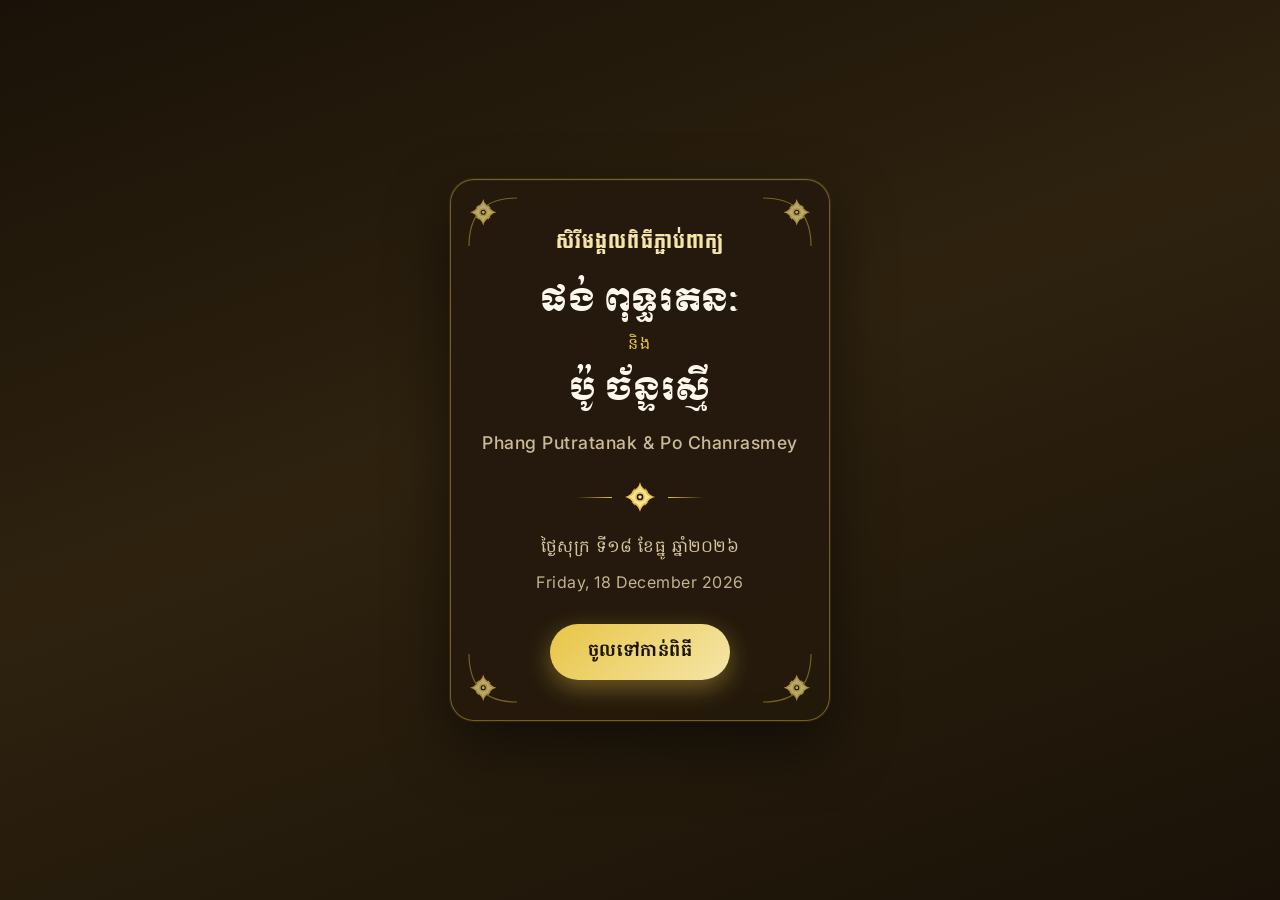
==== commit 65d55dfc: "update" ====
--- a/index.html
+++ b/index.html
@@ -10,7 +10,7 @@
   <!-- Khmer + elegant fonts for better consistency & readability -->
   <link rel="preconnect" href="https://fonts.googleapis.com" />
   <link rel="preconnect" href="https://fonts.gstatic.com" crossorigin />
-  <link href="https://fonts.googleapis.com/css2?family=Battambang:wght@400;700&family=Hanuman:wght@400;700&family=Koulen&family=Moul&family=Cormorant+Garamond:ital,wght@0,400;0,600;1,400&display=swap" rel="stylesheet" />
+  <link href="https://fonts.googleapis.com/css2?family=Battambang:wght@400;700&family=Hanuman:wght@400;700&family=Koulen&family=Moul&family=Inter:wght@400;500;600&display=swap" rel="stylesheet" />
   
   <link rel="stylesheet" href="styles.css" />
 </head>
@@ -345,7 +345,7 @@
           </svg>
         </div>
         <div class="message-text">
-          <p>សូមគោរពអញ្ជើញ ឯកឧត្តម ឧកញ៉ា លោកជំទាវ លោក លោកស្រី អ្នកនាង កញ្ញា និងប្រិយមិត្តអញ្ជើញ ចូលរួមជាអធិបតី ជាភ្ញៀវកិត្តិយស ដើម្បីប្រសិទ្ធពរជ័យ សិរីសួស្តីជ័យមង្គល ក្នុងពិធីភ្ជាប់ពាក្យ កូនប្រុស កូនស្រីរបស់យើងខ្ញុំ។</p>
+          <p>សូមគោរពអញ្ជើញ ឯកឧត្តម លោកជំទាវ លោកអ្នកឧកញ៉ា ឧកញ៉ា លោក លោកស្រី អ្នកនាង កញ្ញា អញ្ជើញចូលរួមជាភ្ញៀវកិត្តិយស ដើម្បីប្រសិទ្ធពរជ័យ សិរីសួស្តីជ័យមង្គលក្នុងពិធីភ្ជាប់ពាក្យ កូនប្រុស កូនស្រី របស់យើងខ្ញុំ។</p>
           <p class="parents-km">លោក ផង់ ប៉ូលីណា &amp; លោកស្រី ហេង សុជាតិ<br>លោក ប៉ូ រិទ្ធី &amp; លោកស្រី ហាក់ ទីឡែន</p>
           <div class="message-divider"></div>
           <p class="message-en">We respectfully request the joy of your presence at the celebration of our engagement ceremony.</p>
@@ -395,7 +395,6 @@
       <div class="footer-names">ផង់ ពុទ្ធរតនៈ &amp; ប៉ូ ច័ន្ទរស្មី</div>
       <div class="footer-names-en">Phang Putratanak &amp; Po Chanrasmey</div>
       <div>ថ្ងៃទី១៨ ខែធ្នូ ឆ្នាំ២០២៦ · 18 December 2026</div>
-      <div style="margin-top:20px; opacity:0.7;">Made with <span class="heart">♥</span> · Digital Engagement Invitation</div>
     </footer>
   </main>
 
--- a/styles.css
+++ b/styles.css
@@ -574,71 +574,74 @@
 .footer-names-en,
 .message-en,
 .parents-en {
-  font-family: 'Cormorant Garamond', Georgia, 'Times New Roman', serif;
-  color: var(--muted);
-  letter-spacing: 0.04em;
+  font-family: 'Inter', system-ui, -apple-system, sans-serif;
+  color: var(--muted);
+  letter-spacing: 0.03em;
 }
 
 .cover-names-en {
-  font-size: 0.95rem;
+  font-size: 1.1rem;
+  margin-top: 8px;
+  opacity: 0.95;
+  font-weight: 500;
+}
+
+.cover-date-en {
+  font-size: 1rem;
   margin-top: 6px;
   opacity: 0.9;
 }
 
-.cover-date-en {
-  font-size: 0.88rem;
-  margin-top: 4px;
-  opacity: 0.85;
-}
-
 .hero-label-en {
-  font-size: 0.9rem;
-  margin-top: -8px;
+  font-size: 1.05rem;
+  margin-top: -6px;
   margin-bottom: 14px;
-  opacity: 0.85;
+  opacity: 0.9;
 }
 
 .hero-names-en {
+  font-size: 1.2rem;
+  margin-top: 8px;
+  margin-bottom: 4px;
+  opacity: 0.95;
+  font-weight: 500;
+}
+
+.hero-date-en {
   font-size: 1.05rem;
   margin-top: 6px;
-  margin-bottom: 4px;
   opacity: 0.9;
 }
 
-.hero-date-en {
-  font-size: 0.9rem;
-  margin-top: 4px;
+.section-title-en {
+  text-align: center;
+  font-size: 1rem;
+  margin-top: -2px;
+  margin-bottom: 10px;
   opacity: 0.85;
 }
 
-.section-title-en {
-  text-align: center;
-  font-size: 0.85rem;
-  margin-top: -4px;
-  margin-bottom: 8px;
-  opacity: 0.8;
-}
-
 .detail-value-en {
-  font-size: 0.88rem;
-  margin-top: 2px;
-  opacity: 0.85;
-  line-height: 1.4;
+  font-size: 1rem;
+  margin-top: 3px;
+  opacity: 0.9;
+  line-height: 1.45;
 }
 
 .footer-names-en {
-  font-size: 0.95rem;
-  margin-top: 4px;
+  font-size: 1.1rem;
+  margin-top: 6px;
   margin-bottom: 6px;
-  opacity: 0.9;
+  opacity: 0.95;
+  font-weight: 500;
 }
 
 .message-en {
-  font-size: 0.95rem;
-  line-height: 1.7;
+  font-size: 1.05rem;
+  line-height: 1.75;
   margin-top: 12px;
   text-align: center;
-  opacity: 0.9;
+  opacity: 0.95;
 }
 
 .parents-km {
@@ -652,9 +655,9 @@
 .parents-en {
   text-align: center;
   margin-top: 8px;
-  font-size: 0.88rem;
-  line-height: 1.65;
-  opacity: 0.85;
+  font-size: 1rem;
+  line-height: 1.7;
+  opacity: 0.9;
 }
 
 .message-divider {
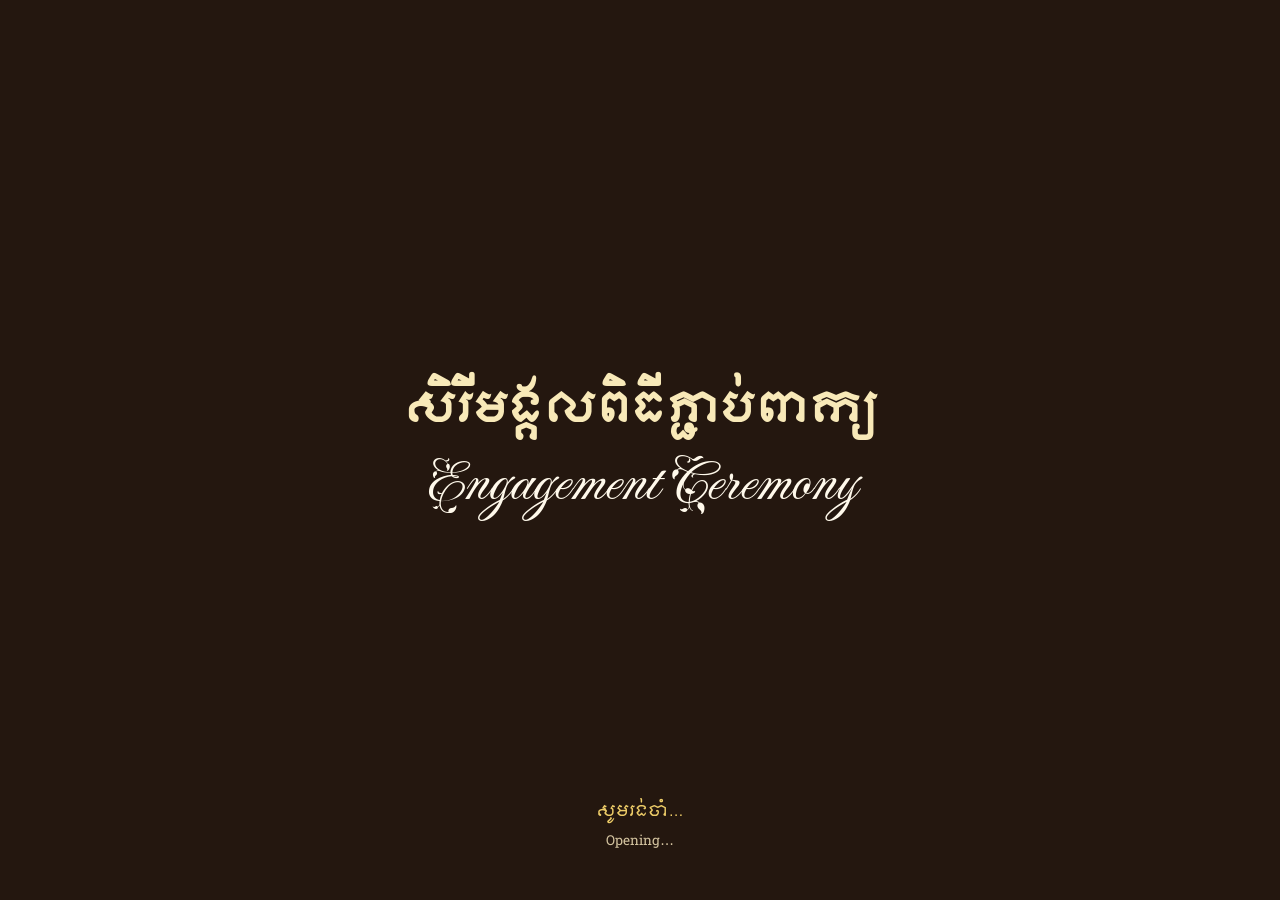
==== commit b52e8fa0: "update" ====
--- a/index.html
+++ b/index.html
@@ -2,457 +2,222 @@
 <html lang="km">
 <head>
   <meta charset="UTF-8" />
-  <meta name="viewport" content="width=device-width, initial-scale=1.0, maximum-scale=1.0, user-scalable=no" />
-  <meta name="theme-color" content="#1a1208" />
+  <meta name="viewport" content="width=device-width, initial-scale=1.0" />
+  <meta name="theme-color" content="#24170f" />
   <meta name="description" content="សិរីមង្គលពិធីភ្ជាប់ពាក្យ · ផង់ ពុទ្ធរតនៈ & ប៉ូ ច័ន្ទរស្មី · ១៨ ធ្នូ ២០២៦" />
-  <title>សិរីមង្គលពិធីភ្ជាប់ពាក្យ · Phang Putratanak & Po Chanrasmey</title>
-  
-  <!-- Khmer + elegant fonts for better consistency & readability -->
+  <title>សិរីមង្គលពិធីភ្ជាប់ពាក្យ</title>
   <link rel="preconnect" href="https://fonts.googleapis.com" />
   <link rel="preconnect" href="https://fonts.gstatic.com" crossorigin />
-  <link href="https://fonts.googleapis.com/css2?family=Battambang:wght@400;700&family=Hanuman:wght@400;700&family=Koulen&family=Moul&family=Inter:wght@400;500;600&display=swap" rel="stylesheet" />
-  
-  <link rel="stylesheet" href="styles.css" />
+  <link href="https://fonts.googleapis.com/css2?family=Battambang:wght@400;700&family=Fleur+De+Leah&family=Hanuman:wght@400;700&family=Moul&family=Moulpali&display=swap" rel="stylesheet" />
+  <link rel="stylesheet" href="mail.css" />
 </head>
 <body>
-  <div class="bg-ornament"></div>
-  <div class="particles" id="particles"></div>
-
-  <!-- Cover -->
-  <div id="cover">
-    <div class="cover-frame">
-      <!-- Selected flower corner ornaments (golden) -->
-      <svg class="cover-ornament top-left" viewBox="0 0 80 80" fill="none">
-        <path d="M8 72 Q8 8 72 8" stroke="#e8c547" stroke-width="1.6" opacity="0.6"/>
-        <g transform="translate(6,6) scale(0.42)">
-          <path fill="#e8c547" d="M50 8 C53 22 62 30 74 34 C62 38 53 46 50 60 C47 46 38 38 26 34 C38 30 47 22 50 8 Z"/>
-          <path fill="#e8c547" d="M50 8 C53 22 62 30 74 34 C62 38 53 46 50 60 C47 46 38 38 26 34 C38 30 47 22 50 8 Z" transform="rotate(90 50 50)"/>
-          <path fill="#e8c547" d="M50 8 C53 22 62 30 74 34 C62 38 53 46 50 60 C47 46 38 38 26 34 C38 30 47 22 50 8 Z" transform="rotate(180 50 50)"/>
-          <path fill="#e8c547" d="M50 8 C53 22 62 30 74 34 C62 38 53 46 50 60 C47 46 38 38 26 34 C38 30 47 22 50 8 Z" transform="rotate(270 50 50)"/>
-          <path fill="#f5e6a8" d="M50 18 C52 28 58 33 67 36 C58 39 52 44 50 54 C48 44 42 39 33 36 C42 33 48 28 50 18 Z"/>
-          <path fill="#f5e6a8" d="M50 18 C52 28 58 33 67 36 C58 39 52 44 50 54 C48 44 42 39 33 36 C42 33 48 28 50 18 Z" transform="rotate(90 50 50)"/>
-          <path fill="#f5e6a8" d="M50 18 C52 28 58 33 67 36 C58 39 52 44 50 54 C48 44 42 39 33 36 C42 33 48 28 50 18 Z" transform="rotate(180 50 50)"/>
-          <path fill="#f5e6a8" d="M50 18 C52 28 58 33 67 36 C58 39 52 44 50 54 C48 44 42 39 33 36 C42 33 48 28 50 18 Z" transform="rotate(270 50 50)"/>
-          <circle cx="50" cy="50" r="13" fill="#e8c547"/>
-          <circle cx="50" cy="50" r="8" fill="#1a1208"/>
-          <circle cx="50" cy="50" r="4.5" fill="#f5e6a8"/>
-        </g>
-      </svg>
-      <svg class="cover-ornament top-right" viewBox="0 0 80 80" fill="none">
-        <path d="M8 72 Q8 8 72 8" stroke="#e8c547" stroke-width="1.6" opacity="0.6"/>
-        <g transform="translate(6,6) scale(0.42)">
-          <path fill="#e8c547" d="M50 8 C53 22 62 30 74 34 C62 38 53 46 50 60 C47 46 38 38 26 34 C38 30 47 22 50 8 Z"/>
-          <path fill="#e8c547" d="M50 8 C53 22 62 30 74 34 C62 38 53 46 50 60 C47 46 38 38 26 34 C38 30 47 22 50 8 Z" transform="rotate(90 50 50)"/>
-          <path fill="#e8c547" d="M50 8 C53 22 62 30 74 34 C62 38 53 46 50 60 C47 46 38 38 26 34 C38 30 47 22 50 8 Z" transform="rotate(180 50 50)"/>
-          <path fill="#e8c547" d="M50 8 C53 22 62 30 74 34 C62 38 53 46 50 60 C47 46 38 38 26 34 C38 30 47 22 50 8 Z" transform="rotate(270 50 50)"/>
-          <path fill="#f5e6a8" d="M50 18 C52 28 58 33 67 36 C58 39 52 44 50 54 C48 44 42 39 33 36 C42 33 48 28 50 18 Z"/>
-          <path fill="#f5e6a8" d="M50 18 C52 28 58 33 67 36 C58 39 52 44 50 54 C48 44 42 39 33 36 C42 33 48 28 50 18 Z" transform="rotate(90 50 50)"/>
-          <path fill="#f5e6a8" d="M50 18 C52 28 58 33 67 36 C58 39 52 44 50 54 C48 44 42 39 33 36 C42 33 48 28 50 18 Z" transform="rotate(180 50 50)"/>
-          <path fill="#f5e6a8" d="M50 18 C52 28 58 33 67 36 C58 39 52 44 50 54 C48 44 42 39 33 36 C42 33 48 28 50 18 Z" transform="rotate(270 50 50)"/>
-          <circle cx="50" cy="50" r="13" fill="#e8c547"/>
-          <circle cx="50" cy="50" r="8" fill="#1a1208"/>
-          <circle cx="50" cy="50" r="4.5" fill="#f5e6a8"/>
-        </g>
-      </svg>
-      <svg class="cover-ornament bot-left" viewBox="0 0 80 80" fill="none">
-        <path d="M8 72 Q8 8 72 8" stroke="#e8c547" stroke-width="1.6" opacity="0.6"/>
-        <g transform="translate(6,6) scale(0.42)">
-          <path fill="#e8c547" d="M50 8 C53 22 62 30 74 34 C62 38 53 46 50 60 C47 46 38 38 26 34 C38 30 47 22 50 8 Z"/>
-          <path fill="#e8c547" d="M50 8 C53 22 62 30 74 34 C62 38 53 46 50 60 C47 46 38 38 26 34 C38 30 47 22 50 8 Z" transform="rotate(90 50 50)"/>
-          <path fill="#e8c547" d="M50 8 C53 22 62 30 74 34 C62 38 53 46 50 60 C47 46 38 38 26 34 C38 30 47 22 50 8 Z" transform="rotate(180 50 50)"/>
-          <path fill="#e8c547" d="M50 8 C53 22 62 30 74 34 C62 38 53 46 50 60 C47 46 38 38 26 34 C38 30 47 22 50 8 Z" transform="rotate(270 50 50)"/>
-          <path fill="#f5e6a8" d="M50 18 C52 28 58 33 67 36 C58 39 52 44 50 54 C48 44 42 39 33 36 C42 33 48 28 50 18 Z"/>
-          <path fill="#f5e6a8" d="M50 18 C52 28 58 33 67 36 C58 39 52 44 50 54 C48 44 42 39 33 36 C42 33 48 28 50 18 Z" transform="rotate(90 50 50)"/>
-          <path fill="#f5e6a8" d="M50 18 C52 28 58 33 67 36 C58 39 52 44 50 54 C48 44 42 39 33 36 C42 33 48 28 50 18 Z" transform="rotate(180 50 50)"/>
-          <path fill="#f5e6a8" d="M50 18 C52 28 58 33 67 36 C58 39 52 44 50 54 C48 44 42 39 33 36 C42 33 48 28 50 18 Z" transform="rotate(270 50 50)"/>
-          <circle cx="50" cy="50" r="13" fill="#e8c547"/>
-          <circle cx="50" cy="50" r="8" fill="#1a1208"/>
-          <circle cx="50" cy="50" r="4.5" fill="#f5e6a8"/>
-        </g>
-      </svg>
-      <svg class="cover-ornament bot-right" viewBox="0 0 80 80" fill="none">
-        <path d="M8 72 Q8 8 72 8" stroke="#e8c547" stroke-width="1.6" opacity="0.6"/>
-        <g transform="translate(6,6) scale(0.42)">
-          <path fill="#e8c547" d="M50 8 C53 22 62 30 74 34 C62 38 53 46 50 60 C47 46 38 38 26 34 C38 30 47 22 50 8 Z"/>
-          <path fill="#e8c547" d="M50 8 C53 22 62 30 74 34 C62 38 53 46 50 60 C47 46 38 38 26 34 C38 30 47 22 50 8 Z" transform="rotate(90 50 50)"/>
-          <path fill="#e8c547" d="M50 8 C53 22 62 30 74 34 C62 38 53 46 50 60 C47 46 38 38 26 34 C38 30 47 22 50 8 Z" transform="rotate(180 50 50)"/>
-          <path fill="#e8c547" d="M50 8 C53 22 62 30 74 34 C62 38 53 46 50 60 C47 46 38 38 26 34 C38 30 47 22 50 8 Z" transform="rotate(270 50 50)"/>
-          <path fill="#f5e6a8" d="M50 18 C52 28 58 33 67 36 C58 39 52 44 50 54 C48 44 42 39 33 36 C42 33 48 28 50 18 Z"/>
-          <path fill="#f5e6a8" d="M50 18 C52 28 58 33 67 36 C58 39 52 44 50 54 C48 44 42 39 33 36 C42 33 48 28 50 18 Z" transform="rotate(90 50 50)"/>
-          <path fill="#f5e6a8" d="M50 18 C52 28 58 33 67 36 C58 39 52 44 50 54 C48 44 42 39 33 36 C42 33 48 28 50 18 Z" transform="rotate(180 50 50)"/>
-          <path fill="#f5e6a8" d="M50 18 C52 28 58 33 67 36 C58 39 52 44 50 54 C48 44 42 39 33 36 C42 33 48 28 50 18 Z" transform="rotate(270 50 50)"/>
-          <circle cx="50" cy="50" r="13" fill="#e8c547"/>
-          <circle cx="50" cy="50" r="8" fill="#1a1208"/>
-          <circle cx="50" cy="50" r="4.5" fill="#f5e6a8"/>
-        </g>
-      </svg>
-
-      <div class="cover-label">សិរីមង្គលពិធីភ្ជាប់ពាក្យ</div>
-      <div class="cover-names">
-        <span class="name">ផង់ ពុទ្ធរតនៈ</span>
-        <span class="cover-and">និង</span>
-        <span class="name">ប៉ូ ច័ន្ទរស្មី</span>
-      </div>
-      <div class="cover-names-en">Phang Putratanak &amp; Po Chanrasmey</div>
-      <div class="cover-divider">
-        <svg class="romduol" viewBox="0 0 100 100" fill="none">
-            <!-- Exact style of the selected 4-petal diamond flower (golden) -->
-            <!-- Top petal -->
-            <path fill="#e8c547" d="M50 8 C53 22 62 30 74 34 C62 38 53 46 50 60 C47 46 38 38 26 34 C38 30 47 22 50 8 Z"/>
-            <!-- Right petal -->
-            <path fill="#e8c547" d="M50 8 C53 22 62 30 74 34 C62 38 53 46 50 60 C47 46 38 38 26 34 C38 30 47 22 50 8 Z" transform="rotate(90 50 50)"/>
-            <!-- Bottom petal -->
-            <path fill="#e8c547" d="M50 8 C53 22 62 30 74 34 C62 38 53 46 50 60 C47 46 38 38 26 34 C38 30 47 22 50 8 Z" transform="rotate(180 50 50)"/>
-            <!-- Left petal -->
-            <path fill="#e8c547" d="M50 8 C53 22 62 30 74 34 C62 38 53 46 50 60 C47 46 38 38 26 34 C38 30 47 22 50 8 Z" transform="rotate(270 50 50)"/>
-            <!-- Inner petal cutouts (lighter gold to create the layered look of the reference) -->
-            <path fill="#f5e6a8" d="M50 18 C52 28 58 33 67 36 C58 39 52 44 50 54 C48 44 42 39 33 36 C42 33 48 28 50 18 Z"/>
-            <path fill="#f5e6a8" d="M50 18 C52 28 58 33 67 36 C58 39 52 44 50 54 C48 44 42 39 33 36 C42 33 48 28 50 18 Z" transform="rotate(90 50 50)"/>
-            <path fill="#f5e6a8" d="M50 18 C52 28 58 33 67 36 C58 39 52 44 50 54 C48 44 42 39 33 36 C42 33 48 28 50 18 Z" transform="rotate(180 50 50)"/>
-            <path fill="#f5e6a8" d="M50 18 C52 28 58 33 67 36 C58 39 52 44 50 54 C48 44 42 39 33 36 C42 33 48 28 50 18 Z" transform="rotate(270 50 50)"/>
-            <!-- Center rings exactly like the reference -->
-            <circle cx="50" cy="50" r="14" fill="#e8c547"/>
-            <circle cx="50" cy="50" r="9" fill="#1a1208"/>
-            <circle cx="50" cy="50" r="5" fill="#f5e6a8"/>
-          </svg>
-      </div>
-      <div class="cover-date">ថ្ងៃសុក្រ ទី១៨ ខែធ្នូ ឆ្នាំ២០២៦</div>
-      <div class="cover-date-en">Friday, 18 December 2026</div>
-      <button class="enter-btn" id="enterBtn">ចូលទៅកាន់ពិធី</button>
+
+  <div class="curtain curtain-left" id="curtainLeft"></div>
+  <div class="curtain curtain-right" id="curtainRight"></div>
+
+  <!-- Stage 1: title -->
+  <div class="title-stage" id="titleStage">
+    <div class="title-kh">សិរីមង្គលពិធីភ្ជាប់ពាក្យ</div>
+    <div class="title-en">Engagement Ceremony</div>
+    <div class="title-hint">
+      <span>សូមរង់ចាំ…</span>
+      Opening…
     </div>
   </div>
 
-  <main id="mainContent" style="display:none;">
-    <!-- Hero -->
-    <section class="hero fade-up">
-      <div class="hero-label">សិរីមង្គលពិធីភ្ជាប់ពាក្យ</div>
-      <div class="hero-label-en">Engagement Ceremony</div>
-      <div class="hero-names">
-        <span class="name">ផង់ ពុទ្ធរតនៈ</span>
-        <span class="hero-and">និង</span>
-        <span class="name">ប៉ូ ច័ន្ទរស្មី</span>
-      </div>
-      <div class="hero-names-en">Phang Putratanak &amp; Po Chanrasmey</div>
-      <div class="hero-date">ថ្ងៃសុក្រ · ទី១៨ ធ្នូ ២០២៦</div>
-      <div class="hero-date-en">Friday · 18 December 2026</div>
-    </section>
-
-    <!-- Countdown -->
-    <section class="fade-up">
-      <div class="card">
-        <div class="section-title">រាប់ថយក្រោយ</div>
-        <div class="section-title-en">Countdown</div>
-        <div class="deco-line">
-          <svg class="romduol" viewBox="0 0 100 100" fill="none">
-            <!-- Exact style of the selected 4-petal diamond flower (golden) -->
-            <!-- Top petal -->
-            <path fill="#e8c547" d="M50 8 C53 22 62 30 74 34 C62 38 53 46 50 60 C47 46 38 38 26 34 C38 30 47 22 50 8 Z"/>
-            <!-- Right petal -->
-            <path fill="#e8c547" d="M50 8 C53 22 62 30 74 34 C62 38 53 46 50 60 C47 46 38 38 26 34 C38 30 47 22 50 8 Z" transform="rotate(90 50 50)"/>
-            <!-- Bottom petal -->
-            <path fill="#e8c547" d="M50 8 C53 22 62 30 74 34 C62 38 53 46 50 60 C47 46 38 38 26 34 C38 30 47 22 50 8 Z" transform="rotate(180 50 50)"/>
-            <!-- Left petal -->
-            <path fill="#e8c547" d="M50 8 C53 22 62 30 74 34 C62 38 53 46 50 60 C47 46 38 38 26 34 C38 30 47 22 50 8 Z" transform="rotate(270 50 50)"/>
-            <!-- Inner petal cutouts (lighter gold to create the layered look of the reference) -->
-            <path fill="#f5e6a8" d="M50 18 C52 28 58 33 67 36 C58 39 52 44 50 54 C48 44 42 39 33 36 C42 33 48 28 50 18 Z"/>
-            <path fill="#f5e6a8" d="M50 18 C52 28 58 33 67 36 C58 39 52 44 50 54 C48 44 42 39 33 36 C42 33 48 28 50 18 Z" transform="rotate(90 50 50)"/>
-            <path fill="#f5e6a8" d="M50 18 C52 28 58 33 67 36 C58 39 52 44 50 54 C48 44 42 39 33 36 C42 33 48 28 50 18 Z" transform="rotate(180 50 50)"/>
-            <path fill="#f5e6a8" d="M50 18 C52 28 58 33 67 36 C58 39 52 44 50 54 C48 44 42 39 33 36 C42 33 48 28 50 18 Z" transform="rotate(270 50 50)"/>
-            <!-- Center rings exactly like the reference -->
-            <circle cx="50" cy="50" r="14" fill="#e8c547"/>
-            <circle cx="50" cy="50" r="9" fill="#1a1208"/>
-            <circle cx="50" cy="50" r="5" fill="#f5e6a8"/>
-          </svg>
+  <!-- Stage 2: the mail -->
+  <div class="mail-stage" id="mailStage">
+    <div class="falling-flowers" id="fallingFlowers" aria-hidden="true"></div>
+
+    <div class="envelope" id="envelope" role="button" tabindex="0" aria-label="បើកសំបុត្រអញ្ជើញ · Open the invitation envelope">
+      <div class="envelope-shadow"></div>
+
+      <!-- envelope back -->
+      <div class="env-back"></div>
+
+      <!-- the letter inside -->
+      <div class="letter" id="letter">
+        <div class="letter-paper">
+          <div class="letter-label">សិរីមង្គលពិធីភ្ជាប់ពាក្យ</div>
+          <div class="letter-label-en">Engagement Ceremony</div>
+
+          <div class="letter-names">ផង់ ពុធរតនៈ និង ប៉ូ ច័ន្ទរស្មី</div>
+          <div class="letter-names-en">Phang Putratanak &amp; Po Chanrasmey</div>
+
+          <div class="letter-divider">
+            <svg viewBox="0 0 100 100" fill="none" aria-hidden="true">
+              <path fill="#bd873d" d="M50 8 C53 22 62 30 74 34 C62 38 53 46 50 60 C47 46 38 38 26 34 C38 30 47 22 50 8 Z"/>
+              <path fill="#bd873d" d="M50 8 C53 22 62 30 74 34 C62 38 53 46 50 60 C47 46 38 38 26 34 C38 30 47 22 50 8 Z" transform="rotate(90 50 50)"/>
+              <path fill="#bd873d" d="M50 8 C53 22 62 30 74 34 C62 38 53 46 50 60 C47 46 38 38 26 34 C38 30 47 22 50 8 Z" transform="rotate(180 50 50)"/>
+              <path fill="#bd873d" d="M50 8 C53 22 62 30 74 34 C62 38 53 46 50 60 C47 46 38 38 26 34 C38 30 47 22 50 8 Z" transform="rotate(270 50 50)"/>
+              <circle cx="50" cy="50" r="13" fill="#bd873d"/>
+              <circle cx="50" cy="50" r="8" fill="#fff9eb"/>
+              <circle cx="50" cy="50" r="4" fill="#bd873d"/>
+            </svg>
+          </div>
+
+          <div class="letter-date">ថ្ងៃសុក្រ ទី១៨ ខែធ្នូ ឆ្នាំ២០២៦</div>
+          <div class="letter-date-en">Friday, 18 December 2026</div>
+
+          <a class="letter-btn" href="invitation.html">ចូលទៅកាន់ពិធី</a>
         </div>
-        <div class="countdown" id="countdown">
-          <div class="count-box">
-            <div class="count-num" id="days">00</div>
-            <div class="count-label">ថ្ងៃ</div>
-          </div>
-          <div class="count-box">
-            <div class="count-num" id="hours">00</div>
-            <div class="count-label">ម៉ោង</div>
-          </div>
-          <div class="count-box">
-            <div class="count-num" id="mins">00</div>
-            <div class="count-label">នាទី</div>
-          </div>
-          <div class="count-box">
-            <div class="count-num" id="secs">00</div>
-            <div class="count-label">វិនាទី</div>
-          </div>
-        </div>
-      </div>
-    </section>
-
-    <!-- Event Details -->
-    <section class="fade-up">
-      <div class="card">
-        <div class="section-title">ព័ត៌មានពិធី</div>
-        <div class="section-title-en">Event Details</div>
-        <div class="deco-line">
-          <svg class="romduol" viewBox="0 0 100 100" fill="none">
-            <!-- Exact style of the selected 4-petal diamond flower (golden) -->
-            <!-- Top petal -->
-            <path fill="#e8c547" d="M50 8 C53 22 62 30 74 34 C62 38 53 46 50 60 C47 46 38 38 26 34 C38 30 47 22 50 8 Z"/>
-            <!-- Right petal -->
-            <path fill="#e8c547" d="M50 8 C53 22 62 30 74 34 C62 38 53 46 50 60 C47 46 38 38 26 34 C38 30 47 22 50 8 Z" transform="rotate(90 50 50)"/>
-            <!-- Bottom petal -->
-            <path fill="#e8c547" d="M50 8 C53 22 62 30 74 34 C62 38 53 46 50 60 C47 46 38 38 26 34 C38 30 47 22 50 8 Z" transform="rotate(180 50 50)"/>
-            <!-- Left petal -->
-            <path fill="#e8c547" d="M50 8 C53 22 62 30 74 34 C62 38 53 46 50 60 C47 46 38 38 26 34 C38 30 47 22 50 8 Z" transform="rotate(270 50 50)"/>
-            <!-- Inner petal cutouts (lighter gold to create the layered look of the reference) -->
-            <path fill="#f5e6a8" d="M50 18 C52 28 58 33 67 36 C58 39 52 44 50 54 C48 44 42 39 33 36 C42 33 48 28 50 18 Z"/>
-            <path fill="#f5e6a8" d="M50 18 C52 28 58 33 67 36 C58 39 52 44 50 54 C48 44 42 39 33 36 C42 33 48 28 50 18 Z" transform="rotate(90 50 50)"/>
-            <path fill="#f5e6a8" d="M50 18 C52 28 58 33 67 36 C58 39 52 44 50 54 C48 44 42 39 33 36 C42 33 48 28 50 18 Z" transform="rotate(180 50 50)"/>
-            <path fill="#f5e6a8" d="M50 18 C52 28 58 33 67 36 C58 39 52 44 50 54 C48 44 42 39 33 36 C42 33 48 28 50 18 Z" transform="rotate(270 50 50)"/>
-            <!-- Center rings exactly like the reference -->
-            <circle cx="50" cy="50" r="14" fill="#e8c547"/>
-            <circle cx="50" cy="50" r="9" fill="#1a1208"/>
-            <circle cx="50" cy="50" r="5" fill="#f5e6a8"/>
-          </svg>
-        </div>
-        <div class="detail-grid">
-          <div class="detail-item">
-            <div class="detail-icon">📅</div>
-            <div>
-              <div class="detail-label">កាលបរិច្ឆេទ</div>
-              <div class="detail-value">ថ្ងៃសុក្រ ទី១៨ ខែធ្នូ ឆ្នាំ២០២៦</div>
-              <div class="detail-value-en">Friday, 18 December 2026</div>
-            </div>
-          </div>
-          <div class="detail-item">
-            <div class="detail-icon">🕔</div>
-            <div>
-              <div class="detail-label">ម៉ោង</div>
-              <div class="detail-value">៨:៣០ នាទីព្រឹក</div>
-              <div class="detail-value-en">8:30 AM</div>
-            </div>
-          </div>
-          <div class="detail-item">
-            <div class="detail-icon">📍</div>
-            <div>
-              <div class="detail-label">ទីកន្លែង</div>
-              <div class="detail-value">ភោជនីយដ្ឋាន ព្រីមរៀរសែនសុខ ផាលេស</div>
-              <div class="detail-value-en">The Premier Sensok Palace Restaurant</div>
-            </div>
-          </div>
-        </div>
-      </div>
-    </section>
-
-    <!-- Calendar -->
-    <section class="fade-up">
-      <div class="card">
-        <div class="section-title">ប្រតិទិន</div>
-        <div class="section-title-en">Calendar</div>
-        <div class="deco-line">
-          <svg class="romduol" viewBox="0 0 100 100" fill="none">
-            <!-- Exact style of the selected 4-petal diamond flower (golden) -->
-            <!-- Top petal -->
-            <path fill="#e8c547" d="M50 8 C53 22 62 30 74 34 C62 38 53 46 50 60 C47 46 38 38 26 34 C38 30 47 22 50 8 Z"/>
-            <!-- Right petal -->
-            <path fill="#e8c547" d="M50 8 C53 22 62 30 74 34 C62 38 53 46 50 60 C47 46 38 38 26 34 C38 30 47 22 50 8 Z" transform="rotate(90 50 50)"/>
-            <!-- Bottom petal -->
-            <path fill="#e8c547" d="M50 8 C53 22 62 30 74 34 C62 38 53 46 50 60 C47 46 38 38 26 34 C38 30 47 22 50 8 Z" transform="rotate(180 50 50)"/>
-            <!-- Left petal -->
-            <path fill="#e8c547" d="M50 8 C53 22 62 30 74 34 C62 38 53 46 50 60 C47 46 38 38 26 34 C38 30 47 22 50 8 Z" transform="rotate(270 50 50)"/>
-            <!-- Inner petal cutouts (lighter gold to create the layered look of the reference) -->
-            <path fill="#f5e6a8" d="M50 18 C52 28 58 33 67 36 C58 39 52 44 50 54 C48 44 42 39 33 36 C42 33 48 28 50 18 Z"/>
-            <path fill="#f5e6a8" d="M50 18 C52 28 58 33 67 36 C58 39 52 44 50 54 C48 44 42 39 33 36 C42 33 48 28 50 18 Z" transform="rotate(90 50 50)"/>
-            <path fill="#f5e6a8" d="M50 18 C52 28 58 33 67 36 C58 39 52 44 50 54 C48 44 42 39 33 36 C42 33 48 28 50 18 Z" transform="rotate(180 50 50)"/>
-            <path fill="#f5e6a8" d="M50 18 C52 28 58 33 67 36 C58 39 52 44 50 54 C48 44 42 39 33 36 C42 33 48 28 50 18 Z" transform="rotate(270 50 50)"/>
-            <!-- Center rings exactly like the reference -->
-            <circle cx="50" cy="50" r="14" fill="#e8c547"/>
-            <circle cx="50" cy="50" r="9" fill="#1a1208"/>
-            <circle cx="50" cy="50" r="5" fill="#f5e6a8"/>
-          </svg>
-        </div>
-        <div class="calendar">
-          <div class="cal-header">ធ្នូ ២០២៦ · December 2026</div>
-          <div class="cal-grid">
-            <div class="cal-day-name">អា</div>
-            <div class="cal-day-name">ច</div>
-            <div class="cal-day-name">អ</div>
-            <div class="cal-day-name">ព</div>
-            <div class="cal-day-name">ព្រ</div>
-            <div class="cal-day-name">សុ</div>
-            <div class="cal-day-name">ស</div>
-            <!-- Dec 2026 starts on Tuesday -->
-            <div class="cal-day empty"></div>
-            <div class="cal-day empty"></div>
-            <div class="cal-day">1</div>
-            <div class="cal-day">2</div>
-            <div class="cal-day">3</div>
-            <div class="cal-day">4</div>
-            <div class="cal-day">5</div>
-            <div class="cal-day">6</div>
-            <div class="cal-day">7</div>
-            <div class="cal-day">8</div>
-            <div class="cal-day">9</div>
-            <div class="cal-day">10</div>
-            <div class="cal-day">11</div>
-            <div class="cal-day">12</div>
-            <div class="cal-day">13</div>
-            <div class="cal-day">14</div>
-            <div class="cal-day">15</div>
-            <div class="cal-day">16</div>
-            <div class="cal-day">17</div>
-            <div class="cal-day highlight">18</div>
-            <div class="cal-day">19</div>
-            <div class="cal-day">20</div>
-            <div class="cal-day">21</div>
-            <div class="cal-day">22</div>
-            <div class="cal-day">23</div>
-            <div class="cal-day">24</div>
-            <div class="cal-day">25</div>
-            <div class="cal-day">26</div>
-            <div class="cal-day">27</div>
-            <div class="cal-day">28</div>
-            <div class="cal-day">29</div>
-            <div class="cal-day">30</div>
-            <div class="cal-day">31</div>
-          </div>
-        </div>
-      </div>
-    </section>
-
-    <!-- Message -->
-    <section class="fade-up">
-      <div class="card">
-        <div class="section-title">សេចក្តីអញ្ជើញ</div>
-        <div class="section-title-en">Invitation</div>
-        <div class="deco-line">
-          <svg class="romduol" viewBox="0 0 100 100" fill="none">
-            <!-- Exact style of the selected 4-petal diamond flower (golden) -->
-            <!-- Top petal -->
-            <path fill="#e8c547" d="M50 8 C53 22 62 30 74 34 C62 38 53 46 50 60 C47 46 38 38 26 34 C38 30 47 22 50 8 Z"/>
-            <!-- Right petal -->
-            <path fill="#e8c547" d="M50 8 C53 22 62 30 74 34 C62 38 53 46 50 60 C47 46 38 38 26 34 C38 30 47 22 50 8 Z" transform="rotate(90 50 50)"/>
-            <!-- Bottom petal -->
-            <path fill="#e8c547" d="M50 8 C53 22 62 30 74 34 C62 38 53 46 50 60 C47 46 38 38 26 34 C38 30 47 22 50 8 Z" transform="rotate(180 50 50)"/>
-            <!-- Left petal -->
-            <path fill="#e8c547" d="M50 8 C53 22 62 30 74 34 C62 38 53 46 50 60 C47 46 38 38 26 34 C38 30 47 22 50 8 Z" transform="rotate(270 50 50)"/>
-            <!-- Inner petal cutouts (lighter gold to create the layered look of the reference) -->
-            <path fill="#f5e6a8" d="M50 18 C52 28 58 33 67 36 C58 39 52 44 50 54 C48 44 42 39 33 36 C42 33 48 28 50 18 Z"/>
-            <path fill="#f5e6a8" d="M50 18 C52 28 58 33 67 36 C58 39 52 44 50 54 C48 44 42 39 33 36 C42 33 48 28 50 18 Z" transform="rotate(90 50 50)"/>
-            <path fill="#f5e6a8" d="M50 18 C52 28 58 33 67 36 C58 39 52 44 50 54 C48 44 42 39 33 36 C42 33 48 28 50 18 Z" transform="rotate(180 50 50)"/>
-            <path fill="#f5e6a8" d="M50 18 C52 28 58 33 67 36 C58 39 52 44 50 54 C48 44 42 39 33 36 C42 33 48 28 50 18 Z" transform="rotate(270 50 50)"/>
-            <!-- Center rings exactly like the reference -->
-            <circle cx="50" cy="50" r="14" fill="#e8c547"/>
-            <circle cx="50" cy="50" r="9" fill="#1a1208"/>
-            <circle cx="50" cy="50" r="5" fill="#f5e6a8"/>
-          </svg>
-        </div>
-        <div class="message-text">
-          <p>សូមគោរពអញ្ជើញ ឯកឧត្តម លោកជំទាវ លោកអ្នកឧកញ៉ា ឧកញ៉ា លោក លោកស្រី អ្នកនាង កញ្ញា អញ្ជើញចូលរួមជាភ្ញៀវកិត្តិយស ដើម្បីប្រសិទ្ធពរជ័យ សិរីសួស្តីជ័យមង្គលក្នុងពិធីភ្ជាប់ពាក្យ កូនប្រុស កូនស្រី របស់យើងខ្ញុំ។</p>
-          <p class="parents-km">លោក ផង់ ប៉ូលីណា &amp; លោកស្រី ហេង សុជាតិ<br>លោក ប៉ូ រិទ្ធី &amp; លោកស្រី ហាក់ ទីឡែន</p>
-          <div class="message-divider"></div>
-          <p class="message-en">We respectfully request the joy of your presence at the celebration of our engagement ceremony.</p>
-          <p class="parents-en">Mr. Phang Polyna &amp; Mrs. Heng Socheat<br>Mr. Po Rithy &amp; Mrs. Hak Tilen</p>
-        </div>
-      </div>
-    </section>
-
-    <!-- Venue -->
-    <section class="fade-up">
-      <div class="card">
-        <div class="section-title">ទីកន្លែង</div>
-        <div class="section-title-en">Venue</div>
-        <div class="deco-line">
-          <svg class="romduol" viewBox="0 0 100 100" fill="none">
-            <!-- Exact style of the selected 4-petal diamond flower (golden) -->
-            <!-- Top petal -->
-            <path fill="#e8c547" d="M50 8 C53 22 62 30 74 34 C62 38 53 46 50 60 C47 46 38 38 26 34 C38 30 47 22 50 8 Z"/>
-            <!-- Right petal -->
-            <path fill="#e8c547" d="M50 8 C53 22 62 30 74 34 C62 38 53 46 50 60 C47 46 38 38 26 34 C38 30 47 22 50 8 Z" transform="rotate(90 50 50)"/>
-            <!-- Bottom petal -->
-            <path fill="#e8c547" d="M50 8 C53 22 62 30 74 34 C62 38 53 46 50 60 C47 46 38 38 26 34 C38 30 47 22 50 8 Z" transform="rotate(180 50 50)"/>
-            <!-- Left petal -->
-            <path fill="#e8c547" d="M50 8 C53 22 62 30 74 34 C62 38 53 46 50 60 C47 46 38 38 26 34 C38 30 47 22 50 8 Z" transform="rotate(270 50 50)"/>
-            <!-- Inner petal cutouts (lighter gold to create the layered look of the reference) -->
-            <path fill="#f5e6a8" d="M50 18 C52 28 58 33 67 36 C58 39 52 44 50 54 C48 44 42 39 33 36 C42 33 48 28 50 18 Z"/>
-            <path fill="#f5e6a8" d="M50 18 C52 28 58 33 67 36 C58 39 52 44 50 54 C48 44 42 39 33 36 C42 33 48 28 50 18 Z" transform="rotate(90 50 50)"/>
-            <path fill="#f5e6a8" d="M50 18 C52 28 58 33 67 36 C58 39 52 44 50 54 C48 44 42 39 33 36 C42 33 48 28 50 18 Z" transform="rotate(180 50 50)"/>
-            <path fill="#f5e6a8" d="M50 18 C52 28 58 33 67 36 C58 39 52 44 50 54 C48 44 42 39 33 36 C42 33 48 28 50 18 Z" transform="rotate(270 50 50)"/>
-            <!-- Center rings exactly like the reference -->
-            <circle cx="50" cy="50" r="14" fill="#e8c547"/>
-            <circle cx="50" cy="50" r="9" fill="#1a1208"/>
-            <circle cx="50" cy="50" r="5" fill="#f5e6a8"/>
-          </svg>
-        </div>
-        <div class="detail-value" style="text-align:center; margin-bottom:4px;">ភោជនីយដ្ឋាន ព្រីមរៀរសែនសុខ ផាលេស</div>
-        <div class="detail-value-en" style="text-align:center; margin-bottom:8px;">The Premier Sensok Palace Restaurant</div>
-        <div class="map-placeholder">
-          <span style="font-size:1.8rem;">🗺️</span>
-          <span>ផែនទីទីកន្លែង · Map</span>
-          <a href="https://maps.google.com/?q=The+Premier+Sensok+Palace+Restaurant+Phnom+Penh" target="_blank" rel="noopener">បើកក្នុង Google Maps</a>
-        </div>
-      </div>
-    </section>
-
-    <footer class="fade-up">
-      <div class="footer-names">ផង់ ពុទ្ធរតនៈ &amp; ប៉ូ ច័ន្ទរស្មី</div>
-      <div class="footer-names-en">Phang Putratanak &amp; Po Chanrasmey</div>
-      <div>ថ្ងៃទី១៨ ខែធ្នូ ឆ្នាំ២០២៦ · 18 December 2026</div>
-    </footer>
-  </main>
+      </div>
+
+      <!-- envelope front folds -->
+      <svg class="env-front" viewBox="0 0 440 340" preserveAspectRatio="none" aria-hidden="true">
+        <defs>
+          <linearGradient id="foldL" x1="0" y1="0" x2="1" y2="1">
+            <stop offset="0" stop-color="#493222"/>
+            <stop offset="1" stop-color="#302015"/>
+          </linearGradient>
+          <linearGradient id="foldR" x1="1" y1="0" x2="0" y2="1">
+            <stop offset="0" stop-color="#493222"/>
+            <stop offset="1" stop-color="#302015"/>
+          </linearGradient>
+          <linearGradient id="foldB" x1="0" y1="0" x2="0" y2="1">
+            <stop offset="0" stop-color="#513824"/>
+            <stop offset="1" stop-color="#382519"/>
+          </linearGradient>
+        </defs>
+        <polygon points="0,0 0,340 240,170" fill="url(#foldL)" stroke="rgba(237,204,104,0.52)" stroke-width="1.5"/>
+        <polygon points="440,0 440,340 200,170" fill="url(#foldR)" stroke="rgba(237,204,104,0.52)" stroke-width="1.5"/>
+        <polygon points="0,340 440,340 220,118" fill="url(#foldB)" stroke="rgba(237,204,104,0.6)" stroke-width="1.5"/>
+      </svg>
+
+      <!-- stamp + postmark on the front -->
+      <div class="stamp" aria-hidden="true">
+        <svg viewBox="0 0 100 100" fill="none">
+          <path fill="#bd873d" d="M50 8 C53 22 62 30 74 34 C62 38 53 46 50 60 C47 46 38 38 26 34 C38 30 47 22 50 8 Z"/>
+          <path fill="#bd873d" d="M50 8 C53 22 62 30 74 34 C62 38 53 46 50 60 C47 46 38 38 26 34 C38 30 47 22 50 8 Z" transform="rotate(90 50 50)"/>
+          <path fill="#bd873d" d="M50 8 C53 22 62 30 74 34 C62 38 53 46 50 60 C47 46 38 38 26 34 C38 30 47 22 50 8 Z" transform="rotate(180 50 50)"/>
+          <path fill="#bd873d" d="M50 8 C53 22 62 30 74 34 C62 38 53 46 50 60 C47 46 38 38 26 34 C38 30 47 22 50 8 Z" transform="rotate(270 50 50)"/>
+          <circle cx="50" cy="50" r="13" fill="#bd873d"/>
+          <circle cx="50" cy="50" r="8" fill="#f8ecd4"/>
+          <circle cx="50" cy="50" r="4" fill="#bd873d"/>
+        </svg>
+        <span>១៨·១២·២៦</span>
+      </div>
+      <div class="postmark" aria-hidden="true">
+        <span class="postmark-city">PHNOM PENH</span>
+        <span class="postmark-date">18 · 12 · 2026</span>
+      </div>
+
+      <div class="env-address" aria-hidden="true">
+        <span class="env-address-kh">សូមគោរពអញ្ជើញ</span>
+        <span class="env-address-en">You are cordially invited</span>
+      </div>
+
+      <!-- top flap -->
+      <svg class="env-flap" id="envFlap" viewBox="0 0 440 190" preserveAspectRatio="none" aria-hidden="true">
+        <defs>
+          <linearGradient id="flapG" x1="0" y1="0" x2="0" y2="1">
+            <stop offset="0" stop-color="#60452b"/>
+            <stop offset="1" stop-color="#39271a"/>
+          </linearGradient>
+        </defs>
+        <polygon points="0,0 440,0 220,186" fill="url(#flapG)" stroke="rgba(237,204,104,0.6)" stroke-width="1.5"/>
+      </svg>
+
+      <!-- wax seal -->
+      <button class="seal" id="seal" aria-label="បើកត្រា · Break the seal">
+        <span class="seal-ring"></span>
+        <svg viewBox="0 0 100 100" fill="none" aria-hidden="true">
+          <path fill="#68431f" d="M50 8 C53 22 62 30 74 34 C62 38 53 46 50 60 C47 46 38 38 26 34 C38 30 47 22 50 8 Z"/>
+          <path fill="#68431f" d="M50 8 C53 22 62 30 74 34 C62 38 53 46 50 60 C47 46 38 38 26 34 C38 30 47 22 50 8 Z" transform="rotate(90 50 50)"/>
+          <path fill="#68431f" d="M50 8 C53 22 62 30 74 34 C62 38 53 46 50 60 C47 46 38 38 26 34 C38 30 47 22 50 8 Z" transform="rotate(180 50 50)"/>
+          <path fill="#68431f" d="M50 8 C53 22 62 30 74 34 C62 38 53 46 50 60 C47 46 38 38 26 34 C38 30 47 22 50 8 Z" transform="rotate(270 50 50)"/>
+          <circle cx="50" cy="50" r="13" fill="#68431f"/>
+          <circle cx="50" cy="50" r="8" fill="#edcc68"/>
+          <circle cx="50" cy="50" r="4" fill="#68431f"/>
+        </svg>
+      </button>
+    </div>
+
+    <div class="mail-hint" id="mailHint">
+      <span class="mail-hint-kh">សូមចុចលើត្រាមាស ដើម្បីបើកសំបុត្រ</span>
+      <span class="mail-hint-en">Tap the gold seal to open</span>
+    </div>
+  </div>
 
   <script>
-    // Particles
-    const particlesEl = document.getElementById('particles');
-    for (let i = 0; i < 18; i++) {
-      const p = document.createElement('div');
-      p.className = 'particle';
-      p.style.left = Math.random() * 100 + '%';
-      p.style.width = p.style.height = (3 + Math.random() * 5) + 'px';
-      p.style.animationDuration = (12 + Math.random() * 18) + 's';
-      p.style.animationDelay = (Math.random() * 12) + 's';
-      p.style.opacity = 0.15 + Math.random() * 0.25;
-      particlesEl.appendChild(p);
-    }
-
-    // Enter cover
-    const cover = document.getElementById('cover');
-    const main = document.getElementById('mainContent');
-    document.getElementById('enterBtn').addEventListener('click', () => {
-      cover.classList.add('hide');
-      main.style.display = 'block';
-      // Trigger fade-ups
-      setTimeout(() => {
-        document.querySelectorAll('.fade-up').forEach((el, i) => {
-          setTimeout(() => el.classList.add('visible'), i * 120);
-        });
-      }, 200);
+    // Gentle flower petals: lightweight CSS animations, no external assets.
+    const flowerLayer = document.getElementById('fallingFlowers');
+    const reduceFlowerMotion = window.matchMedia('(prefers-reduced-motion: reduce)').matches;
+    if (!reduceFlowerMotion) {
+      const petalCount = window.matchMedia('(max-width: 600px)').matches ? 13 : 25;
+      const flowerShapes = ['✿', '❀', '✾'];
+      for (let i = 0; i < petalCount; i++) {
+        const petal = document.createElement('span');
+        petal.className = 'falling-flower';
+        petal.textContent = flowerShapes[i % flowerShapes.length];
+        petal.style.setProperty('--x', `${Math.random() * 100}%`);
+        petal.style.setProperty('--drift', `${Math.random() * 160 - 80}px`);
+        petal.style.setProperty('--duration', `${12 + Math.random() * 13}s`);
+        petal.style.setProperty('--delay', `${-Math.random() * 24}s`);
+        petal.style.setProperty('--size', `${10 + Math.random() * 12}px`);
+        petal.style.setProperty('--opacity', `${0.25 + Math.random() * 0.35}`);
+        flowerLayer.appendChild(petal);
+      }
+    }
+
+    const titleStage = document.getElementById('titleStage');
+    const curtainLeft = document.getElementById('curtainLeft');
+    const curtainRight = document.getElementById('curtainRight');
+    const mailStage = document.getElementById('mailStage');
+    const envelope = document.getElementById('envelope');
+    const seal = document.getElementById('seal');
+    const mailHint = document.getElementById('mailHint');
+    let curtainsOpened = false;
+    let envelopeOpened = false;
+
+    const params = new URLSearchParams(location.search);
+    const reduced = window.matchMedia('(prefers-reduced-motion: reduce)').matches;
+
+    function openCurtain() {
+      if (curtainsOpened) return;
+      curtainsOpened = true;
+      titleStage.classList.add('hide');
+      curtainLeft.classList.add('open');
+      curtainRight.classList.add('open');
+      setTimeout(function () {
+        mailStage.classList.add('show');
+      }, reduced ? 0 : 200);
+    }
+
+    function openEnvelope() {
+      if (envelopeOpened || !curtainsOpened) return;
+      envelopeOpened = true;
+      envelope.classList.add('open');
+      mailHint.classList.add('hide');
+      envelope.setAttribute('aria-label', 'សំបុត្រអញ្ជើញបើករួច · Invitation opened');
+    }
+
+    setTimeout(openCurtain, 3000);
+    titleStage.addEventListener('click', openCurtain);
+
+    seal.addEventListener('click', function (e) {
+      e.stopPropagation();
+      openEnvelope();
     });
-
-    // Countdown
-    const target = new Date('2026-12-18T08:30:00+07:00').getTime();
-    function updateCountdown() {
-      const now = Date.now();
-      let diff = Math.max(0, target - now);
-      const d = Math.floor(diff / 86400000);
-      diff %= 86400000;
-      const h = Math.floor(diff / 3600000);
-      diff %= 3600000;
-      const m = Math.floor(diff / 60000);
-      diff %= 60000;
-      const s = Math.floor(diff / 1000);
-      document.getElementById('days').textContent = String(d).padStart(2, '0');
-      document.getElementById('hours').textContent = String(h).padStart(2, '0');
-      document.getElementById('mins').textContent = String(m).padStart(2, '0');
-      document.getElementById('secs').textContent = String(s).padStart(2, '0');
-    }
-    updateCountdown();
-    setInterval(updateCountdown, 1000);
-
-    // Intersection observer for fade-ups (in case)
-    const observer = new IntersectionObserver((entries) => {
-      entries.forEach(entry => {
-        if (entry.isIntersecting) entry.target.classList.add('visible');
-      });
-    }, { threshold: 0.15 });
-    document.querySelectorAll('.fade-up').forEach(el => observer.observe(el));
+    envelope.addEventListener('click', openEnvelope);
+    envelope.addEventListener('keydown', function (e) {
+      if (e.key === 'Enter' || e.key === ' ') {
+        e.preventDefault();
+        openEnvelope();
+      }
+    });
+
+    // Test / deep-link helpers
+    if (params.get('reveal') === '1') {
+      document.body.classList.add('no-anim');
+      openCurtain();
+    }
+    if (params.get('open') === '1') {
+      document.body.classList.add('no-anim');
+      openCurtain();
+      openEnvelope();
+    }
   </script>
 </body>
 </html>
--- a/mail.css
+++ b/mail.css
@@ -0,0 +1,920 @@
+:root {
+  --bg: #24170f;
+  --gold: #edcc68;
+  --gold-soft: #f8e9b8;
+  --gold-deep: #bd873d;
+  --cream: #fff9eb;
+  --paper: #fdf6e3;
+  --paper-deep: #f4e8cd;
+  --ink: #4a3208;
+  --muted: #d4c4a0;
+  --env-dark: #382418;
+  --font-kh: 'Moulpali', 'Hanuman', sans-serif;
+  --font-en-script: 'Fleur De Leah', 'Georgia', cursive;
+  --font-en: 'Hanuman', system-ui, sans-serif;
+}
+
+* { margin: 0; padding: 0; box-sizing: border-box; }
+
+body {
+  font-family: var(--font-kh);
+  background: var(--bg);
+  color: var(--cream);
+  min-height: 100vh;
+  min-height: 100dvh;
+  overflow: hidden;
+  -webkit-font-smoothing: antialiased;
+}
+
+/* ========== STAGE 1: Title ========== */
+.title-stage {
+  position: fixed;
+  inset: 0;
+  z-index: 30;
+  display: flex;
+  flex-direction: column;
+  align-items: center;
+  justify-content: center;
+  padding: 24px;
+  text-align: center;
+  background: var(--bg);
+  transition: opacity 0.75s cubic-bezier(0.22, 1, 0.36, 1), visibility 0s linear 0.75s;
+  cursor: pointer;
+}
+
+.title-stage.hide {
+  opacity: 0;
+  visibility: hidden;
+  pointer-events: none;
+}
+
+.title-kh {
+  font-size: clamp(1.6rem, 6.5vw, 2.4rem);
+  font-weight: 700;
+  color: var(--gold-soft);
+  line-height: 1.4;
+  letter-spacing: 0.02em;
+  max-width: 92vw;
+  opacity: 0;
+  transform: translateY(16px);
+  animation: titleIn 0.9s ease 0.2s forwards;
+}
+
+.title-en {
+  font-family: var(--font-en-script);
+  font-size: clamp(2.4rem, 10vw, 3.6rem);
+  color: var(--cream);
+  line-height: 1.15;
+  margin-top: 12px;
+  opacity: 0;
+  transform: translateY(16px);
+  animation: titleIn 0.9s ease 0.55s forwards;
+}
+
+@keyframes titleIn {
+  to { opacity: 1; transform: translateY(0); }
+}
+
+.title-hint {
+  position: absolute;
+  bottom: 48px;
+  left: 0;
+  right: 0;
+  text-align: center;
+  font-family: var(--font-en);
+  font-size: 0.85rem;
+  color: var(--muted);
+  opacity: 0;
+  animation: titleIn 0.6s ease 1.4s forwards, pulse 2s ease 2s infinite;
+}
+
+.title-hint span {
+  display: block;
+  font-family: var(--font-kh);
+  font-size: 0.95rem;
+  margin-bottom: 4px;
+  color: var(--gold);
+}
+
+@keyframes pulse {
+  0%, 100% { opacity: 0.7; }
+  50% { opacity: 1; }
+}
+
+/* ========== CURTAINS ========== */
+.curtain {
+  position: fixed;
+  top: 0;
+  width: 50%;
+  height: 100%;
+  z-index: 25;
+  background: linear-gradient(180deg, #382519 0%, #281a11 42%, #3a2819 100%);
+  pointer-events: none;
+  transition: transform 1.45s cubic-bezier(0.76, 0, 0.24, 1);
+  will-change: transform;
+}
+
+.curtain::after {
+  content: '';
+  position: absolute;
+  inset: 0;
+  background: repeating-linear-gradient(
+    90deg,
+    transparent,
+    transparent 18px,
+    rgba(232, 197, 71, 0.04) 18px,
+    rgba(232, 197, 71, 0.04) 20px
+  );
+}
+
+.curtain-left {
+  left: 0;
+  border-right: 1px solid rgba(232, 197, 71, 0.25);
+  box-shadow: 8px 0 40px rgba(13, 7, 3, 0.34);
+}
+
+.curtain-right {
+  right: 0;
+  border-left: 1px solid rgba(232, 197, 71, 0.25);
+  box-shadow: -8px 0 40px rgba(13, 7, 3, 0.34);
+}
+
+.curtain-left.open { transform: translateX(-105%); }
+.curtain-right.open { transform: translateX(105%); }
+
+.curtain-left::before,
+.curtain-right::before {
+  content: '';
+  position: absolute;
+  top: 0;
+  bottom: 0;
+  width: 3px;
+  background: linear-gradient(180deg, transparent, var(--gold), transparent);
+  opacity: 0.6;
+}
+.curtain-left::before { right: 0; }
+.curtain-right::before { left: 0; }
+
+/* ========== STAGE 2: Mail scene ========== */
+.mail-stage {
+  position: fixed;
+  inset: 0;
+  z-index: 10;
+  display: flex;
+  flex-direction: column;
+  align-items: center;
+  justify-content: center;
+  gap: clamp(20px, 4vh, 36px);
+  padding: 24px;
+  padding-top: clamp(110px, 16vh, 170px);
+  background:
+    radial-gradient(ellipse 80% 50% at 50% -10%, rgba(207, 151, 66, 0.34), transparent),
+    radial-gradient(ellipse 60% 40% at 100% 60%, rgba(232, 185, 91, 0.11), transparent),
+    var(--bg);
+}
+
+.mail-stage::before {
+  content: '';
+  position: absolute;
+  inset: 0;
+  opacity: 0.028;
+  background-image: url("data:image/svg+xml,%3Csvg width='100' height='100' viewBox='0 0 100 100' xmlns='http://www.w3.org/2000/svg'%3E%3Cg fill='%23e8c547'%3E%3Cpath d='M50 8C53 22 62 30 74 34C62 38 53 46 50 60C47 46 38 38 26 34C38 30 47 22 50 8Z'/%3E%3Cpath d='M50 8C53 22 62 30 74 34C62 38 53 46 50 60C47 46 38 38 26 34C38 30 47 22 50 8Z' transform='rotate(90 50 50)'/%3E%3Cpath d='M50 8C53 22 62 30 74 34C62 38 53 46 50 60C47 46 38 38 26 34C38 30 47 22 50 8Z' transform='rotate(180 50 50)'/%3E%3Cpath d='M50 8C53 22 62 30 74 34C62 38 53 46 50 60C47 46 38 38 26 34C38 30 47 22 50 8Z' transform='rotate(270 50 50)'/%3E%3Ccircle cx='50' cy='50' r='12'/%3E%3C/g%3E%3C/svg%3E");
+  background-size: 64px 64px;
+  pointer-events: none;
+}
+
+/* ---- Envelope ---- */
+.envelope {
+  position: relative;
+  width: min(94vw, 520px);
+  aspect-ratio: 440 / 380;
+  perspective: 1400px;
+  font-size: clamp(13px, 3.4vw, 17px);
+  cursor: pointer;
+  outline: none;
+  opacity: 0;
+  transform: translateY(24px) scale(0.92);
+  transition: opacity 1s cubic-bezier(0.22, 1, 0.36, 1) 0.18s, transform 1.15s cubic-bezier(0.16, 1, 0.3, 1) 0.18s;
+  will-change: opacity, transform;
+  -webkit-tap-highlight-color: transparent;
+  touch-action: manipulation;
+}
+
+.mail-stage.show .envelope {
+  opacity: 1;
+  transform: translateY(0) scale(1);
+}
+
+.envelope:focus-visible {
+  outline: 2px solid var(--gold);
+  outline-offset: 10px;
+  border-radius: 14px;
+}
+
+.envelope-shadow {
+  position: absolute;
+  left: 6%;
+  right: 6%;
+  bottom: -7%;
+  height: 12%;
+  background: radial-gradient(ellipse at center, rgba(0, 0, 0, 0.55), transparent 70%);
+  filter: blur(6px);
+  z-index: 0;
+}
+
+.env-back {
+  position: absolute;
+  inset: 0;
+  z-index: 1;
+  background: linear-gradient(145deg, #49301f 0%, #382418 52%, #2c1c12 100%);
+  border: 1px solid rgba(237, 204, 104, 0.42);
+  border-radius: 10px;
+  box-shadow: inset 0 1px 0 rgba(255, 226, 163, 0.16);
+}
+
+/* ---- Letter ---- */
+.letter {
+  position: absolute;
+  left: 5%;
+  width: 90%;
+  top: 5%;
+  bottom: 5%;
+  z-index: 2;
+  /* Wait for the flap to clear, then lift the card in one continuous motion. */
+  transform: translate3d(0, 0, 0) scale(1);
+  transition:
+    transform 1.5s cubic-bezier(0.22, 1, 0.36, 1) 0.52s,
+    z-index 0s 0.72s;
+  will-change: transform;
+  backface-visibility: hidden;
+}
+
+.envelope.open .letter {
+  transform: translate3d(0, -70%, 0) scale(1.025);
+  z-index: 7;
+}
+
+.letter-paper {
+  width: 100%;
+  height: 100%;
+  display: flex;
+  flex-direction: column;
+  align-items: center;
+  justify-content: center;
+  text-align: center;
+  padding: 1em 1.1em;
+  background:
+    repeating-linear-gradient(0deg, transparent, transparent 25px, rgba(184, 134, 11, 0.05) 26px),
+    linear-gradient(165deg, var(--paper) 0%, var(--paper-deep) 100%);
+  border-radius: 6px;
+  box-shadow:
+    inset 0 0 0 1px rgba(184, 134, 11, 0.55),
+    inset 0 0 0 5px var(--paper),
+    inset 0 0 0 6px rgba(184, 134, 11, 0.3),
+    0 10px 30px rgba(13, 7, 3, 0.38);
+  color: var(--ink);
+}
+
+/* Stagger the invitation details after the paper clears the envelope. */
+.envelope.open .letter-paper > * {
+  animation: paperDetailIn 0.65s cubic-bezier(0.22, 1, 0.36, 1) both;
+}
+.envelope.open .letter-paper > *:nth-child(1) { animation-delay: 0.82s; }
+.envelope.open .letter-paper > *:nth-child(2) { animation-delay: 0.9s; }
+.envelope.open .letter-paper > *:nth-child(3) { animation-delay: 0.98s; }
+.envelope.open .letter-paper > *:nth-child(4) { animation-delay: 1.06s; }
+.envelope.open .letter-paper > *:nth-child(5) { animation-delay: 1.14s; }
+.envelope.open .letter-paper > *:nth-child(6) { animation-delay: 1.22s; }
+.envelope.open .letter-paper > *:nth-child(7) { animation-delay: 1.3s; }
+.envelope.open .letter-paper > *:nth-child(8) { animation-delay: 1.38s; }
+
+@keyframes paperDetailIn {
+  from { opacity: 0; transform: translateY(6px); }
+  to { opacity: 1; transform: translateY(0); }
+}
+
+.letter-label {
+  font-size: clamp(1.3em, 3.1vw, 1.55em);
+  font-weight: 700;
+  color: #8a6410;
+  letter-spacing: 0.02em;
+}
+
+.letter-label-en {
+  font-family: var(--font-en-script);
+  font-size: 1.8em;
+  color: #7a5c10;
+  line-height: 1.15;
+}
+
+.letter-names {
+  display: flex;
+  flex-direction: row;
+  align-items: baseline;
+  justify-content: center;
+  gap: 0.35em;
+  width: 100%;
+  white-space: nowrap;
+  font-size: clamp(0.78em, 2.35vw, 1.12em);
+  font-weight: 700;
+  line-height: 1.65;
+  margin-top: 0.45em;
+}
+
+.letter-name { white-space: nowrap; }
+
+.letter-and {
+  flex-shrink: 0;
+  font-size: 0.76em;
+  font-weight: 400;
+  color: var(--gold-deep);
+}
+
+.letter-names-en {
+  font-size: 0.72em;
+  color: #8a6d3a;
+  margin-top: 0.25em;
+  letter-spacing: 0.02em;
+}
+
+.letter-divider {
+  display: flex;
+  align-items: center;
+  justify-content: center;
+  gap: 8px;
+  margin: 0.45em 0 0.35em;
+}
+
+.letter-divider::before,
+.letter-divider::after {
+  content: '';
+  width: 2em;
+  height: 1px;
+  background: linear-gradient(90deg, transparent, var(--gold-deep));
+}
+.letter-divider::after {
+  background: linear-gradient(90deg, var(--gold-deep), transparent);
+}
+
+.letter-divider svg {
+  width: 1.35em;
+  height: 1.35em;
+}
+
+.letter-date {
+  font-size: 1.02em;
+  color: #5c451a;
+  font-weight: 700;
+}
+
+.letter-date-en {
+  font-size: 0.72em;
+  color: #8a6d3a;
+  margin-top: 0.15em;
+}
+
+.letter-btn {
+  display: inline-block;
+  margin-top: 0.75em;
+  padding: 0.55em 1.7em;
+  background: linear-gradient(135deg, #c9a227, var(--gold-deep));
+  color: var(--cream);
+  border-radius: 999px;
+  font-family: var(--font-kh);
+  font-size: 1.08em;
+  font-weight: 700;
+  text-decoration: none;
+  cursor: pointer;
+  box-shadow: 0 4px 14px rgba(122, 92, 16, 0.4);
+  transition: transform 0.2s ease, box-shadow 0.2s ease;
+}
+
+.letter-btn:hover,
+.letter-btn:active {
+  transform: translateY(-2px);
+  box-shadow: 0 7px 20px rgba(122, 92, 16, 0.5);
+}
+
+.letter-btn:focus-visible {
+  outline: 2px solid var(--gold-deep);
+  outline-offset: 3px;
+}
+
+/* ---- Envelope front folds ---- */
+.env-front {
+  position: absolute;
+  inset: 0;
+  width: 100%;
+  height: 100%;
+  z-index: 3;
+  border-radius: 10px;
+  overflow: hidden;
+  pointer-events: none;
+}
+
+/* ---- Stamp & postmark ---- */
+.stamp {
+  position: absolute;
+  right: 4.5%;
+  top: 45%;
+  z-index: 4;
+  width: 3.6em;
+  padding: 0.35em 0.2em 0.3em;
+  display: flex;
+  flex-direction: column;
+  align-items: center;
+  gap: 0.15em;
+  background: var(--paper-deep);
+  border: 2px dashed rgba(184, 134, 11, 0.75);
+  border-radius: 2px;
+  transform: rotate(6deg);
+  box-shadow: 0 3px 8px rgba(0, 0, 0, 0.35);
+  pointer-events: none;
+}
+
+.stamp svg { width: 1.5em; height: 1.5em; }
+
+.stamp span {
+  font-size: 0.52em;
+  font-weight: 700;
+  color: #7a5c10;
+  letter-spacing: 0.04em;
+}
+
+.postmark {
+  position: absolute;
+  left: 5%;
+  top: 47%;
+  z-index: 4;
+  width: 4.8em;
+  aspect-ratio: 1;
+  border: 2px solid rgba(245, 230, 168, 0.42);
+  border-radius: 50%;
+  transform: rotate(-10deg);
+  display: flex;
+  flex-direction: column;
+  align-items: center;
+  justify-content: center;
+  gap: 0.15em;
+  opacity: 0.65;
+  pointer-events: none;
+}
+
+.postmark-city {
+  font-family: var(--font-en);
+  font-size: 0.42em;
+  letter-spacing: 0.18em;
+  color: var(--gold-soft);
+}
+
+.postmark-date {
+  font-family: var(--font-en);
+  font-size: 0.42em;
+  letter-spacing: 0.1em;
+  color: var(--gold-soft);
+}
+
+.env-address {
+  position: absolute;
+  left: 0;
+  right: 0;
+  bottom: 5%;
+  z-index: 4;
+  display: flex;
+  flex-direction: column;
+  align-items: center;
+  gap: 0.15em;
+  pointer-events: none;
+}
+
+.env-address-kh {
+  font-size: 1em;
+  color: var(--gold-soft);
+}
+
+.env-address-en {
+  font-family: var(--font-en);
+  font-size: 0.55em;
+  color: var(--muted);
+  letter-spacing: 0.22em;
+  text-transform: uppercase;
+}
+
+/* ---- Top flap ---- */
+.env-flap {
+  position: absolute;
+  top: 0;
+  left: 0;
+  width: 100%;
+  height: 56%;
+  z-index: 5;
+  border-radius: 10px 10px 0 0;
+  overflow: hidden;
+  transform-origin: top center;
+  /* A slightly slower, eased hinge makes the flap feel like paper, not a switch. */
+  transition:
+    transform 1.05s cubic-bezier(0.22, 0.72, 0.18, 1) 0.08s,
+    z-index 0s 0.78s;
+  backface-visibility: hidden;
+  transform-style: preserve-3d;
+  will-change: transform;
+  pointer-events: none;
+}
+
+.envelope.open .env-flap {
+  transform: rotateX(180deg);
+  z-index: 1;
+}
+
+/* ---- Wax seal ---- */
+.seal {
+  position: absolute;
+  left: 50%;
+  top: 55%;
+  transform: translate(-50%, -50%);
+  z-index: 6;
+  width: 3.9em;
+  aspect-ratio: 1;
+  border: none;
+  border-radius: 50%;
+  background: radial-gradient(circle at 35% 30%, var(--gold-soft), var(--gold) 45%, var(--gold-deep) 92%);
+  box-shadow:
+    0 5px 14px rgba(0, 0, 0, 0.55),
+    inset 0 2px 4px rgba(255, 255, 255, 0.45),
+    inset 0 -3px 7px rgba(90, 60, 0, 0.45);
+  display: flex;
+  align-items: center;
+  justify-content: center;
+  cursor: pointer;
+  transition: transform 0.5s cubic-bezier(0.22, 1, 0.36, 1), opacity 0.45s ease;
+  -webkit-tap-highlight-color: transparent;
+  touch-action: manipulation;
+}
+
+.seal svg {
+  width: 68%;
+  height: 68%;
+}
+
+.seal:hover,
+.seal:active {
+  transform: translate(-50%, -50%) scale(1.07);
+}
+
+.seal:focus-visible {
+  outline: 2px solid var(--gold-soft);
+  outline-offset: 4px;
+}
+
+.seal-ring {
+  position: absolute;
+  inset: -7px;
+  border-radius: 50%;
+  border: 1.5px solid rgba(232, 197, 71, 0.55);
+  animation: sealPulse 2.4s ease-out infinite;
+  pointer-events: none;
+}
+
+@keyframes sealPulse {
+  0% { transform: scale(0.9); opacity: 0.9; }
+  70% { transform: scale(1.25); opacity: 0; }
+  100% { transform: scale(1.25); opacity: 0; }
+}
+
+.envelope.open .seal {
+  opacity: 0;
+  transform: translate(-50%, -50%) scale(0.55) rotate(-30deg);
+  pointer-events: none;
+  transition: transform 0.5s cubic-bezier(0.22, 1, 0.36, 1), opacity 0.45s ease;
+}
+
+.envelope.open {
+  cursor: default;
+}
+
+/* ---- Hint under envelope ---- */
+.mail-hint {
+  display: flex;
+  flex-direction: column;
+  align-items: center;
+  gap: 2px;
+  text-align: center;
+  opacity: 0;
+  transition: opacity 0.8s cubic-bezier(0.22, 1, 0.36, 1) 1s;
+}
+
+.mail-stage.show .mail-hint {
+  opacity: 1;
+  animation: pulse 2.4s ease 1.6s infinite;
+}
+
+.mail-hint.hide {
+  opacity: 0 !important;
+  animation: none;
+  transition: opacity 0.3s ease;
+}
+
+.mail-hint-kh {
+  font-size: 0.92rem;
+  color: var(--gold);
+}
+
+.mail-hint-en {
+  font-family: var(--font-en);
+  font-size: 0.72rem;
+  color: var(--muted);
+  letter-spacing: 0.12em;
+  text-transform: uppercase;
+}
+
+@media (min-width: 480px) {
+  .title-kh { font-size: 2.5rem; }
+  .title-en { font-size: 3.8rem; }
+}
+
+/* ---- Test / reduced-motion helpers ---- */
+.no-anim *,
+.no-anim *::before,
+.no-anim *::after {
+  animation: none !important;
+  transition: none !important;
+}
+
+@media (prefers-reduced-motion: reduce) {
+  *, *::before, *::after {
+    animation-duration: 0.01ms !important;
+    animation-iteration-count: 1 !important;
+    transition-duration: 0.01ms !important;
+    transition-delay: 0s !important;
+  }
+}
+
+
+/* Font consistency for the envelope and title stages */
+body { font-family: 'Moulpali', 'Hanuman', sans-serif; }
+.title-kh, .title-hint span, .letter-kh, .letter-name-kh,
+.letter-label, .letter-names, .letter-date, .letter-btn, .env-address-kh {
+  font-family: 'Moulpali', 'Hanuman', sans-serif;
+  letter-spacing: 0;
+}
+
+/* Slightly larger Khmer typography while preserving the compact envelope layout. */
+@media (max-width: 380px) {
+  .envelope { width: 94vw; font-size: 13px; }
+  .letter-paper { padding: 0.8em 0.75em; }
+  .letter-names { font-size: 0.78em; gap: 0.2em; }
+  .letter-label { font-size: 1.15em; }
+}
+
+
+/* Warm chocolate-brown finish with a soft ambient glow */
+.mail-stage, .envelope-stage {
+  background-color: #24170f;
+}
+.mail-stage::before, .envelope-stage::before {
+  content: "";
+  position: absolute;
+  inset: 0;
+  pointer-events: none;
+  background: radial-gradient(ellipse at 50% 16%, rgba(225, 166, 91, 0.13), transparent 58%);
+}
+.envelope {
+  filter: drop-shadow(0 18px 34px rgba(8, 4, 2, 0.28)) drop-shadow(0 0 18px rgba(197, 139, 63, 0.07));
+}
+
+/* Final invitation-card typography: one horizontal Khmer name line. */
+.letter-label { font-size: clamp(1.65em, 3.9vw, 2.05em); line-height: 1.45; }
+.letter-label-en { font-size: 2.05em; }
+.letter-names {
+  display: flex !important;
+  flex-direction: row !important;
+  flex-wrap: nowrap !important;
+  align-items: center;
+  justify-content: center;
+  gap: .22em;
+  white-space: nowrap;
+  font-size: clamp(.8em, 2.05vw, 1.14em);
+  line-height: 1.8;
+  margin-top: .3em;
+}
+.letter-names .letter-name { display: inline; white-space: nowrap; }
+.letter-names .letter-and { display: inline; flex: 0 0 auto; font-size: .68em; }
+@media (max-width: 480px) {
+  .letter-names { font-size: clamp(.65em, 2.65vw, .9em); gap: .12em; }
+  .letter-label { font-size: 1.55em; }
+}
+
+/* 2026-10-31: single text node prevents Khmer names from stacking. */
+.letter-label { font-size: clamp(1.85em, 4.4vw, 2.4em); line-height: 1.35; }
+.letter-label-en { font-size: clamp(2.3em, 4.8vw, 2.8em); line-height: 1.15; }
+.letter-names {
+  display: block !important;
+  width: 100%;
+  white-space: nowrap !important;
+  font-size: clamp(.74em, 2.1vw, 1.06em);
+  line-height: 1.8;
+  margin-top: .65em;
+  text-align: center;
+  letter-spacing: -.015em;
+}
+@media (max-width: 480px) {
+  .letter-label { font-size: clamp(1.5em, 5vw, 1.85em); }
+  .letter-label-en { font-size: clamp(1.9em, 5.5vw, 2.3em); }
+  .letter-names { font-size: clamp(.57em, 2.45vw, .78em); }
+}
+
+/* Wider envelope and invitation card: preserve the closed-card fit. */
+.envelope { width: min(96vw, 760px); font-size: clamp(13px, 2.15vw, 19px); }
+.letter { left: 3%; width: 94%; }
+.letter-paper { box-sizing: border-box; padding-inline: clamp(12px, 2.4vw, 26px); }
+.letter-names { font-size: clamp(.7em, 1.9vw, 1.14em); white-space: nowrap !important; }
+@media (max-width: 520px) {
+  .envelope { width: 97vw; font-size: clamp(12px, 3vw, 15px); }
+  .letter { left: 2%; width: 96%; }
+  .letter-paper { padding-inline: 8px; }
+  .letter-names { font-size: clamp(.58em, 2.45vw, .82em); }
+  .letter-label { font-size: clamp(1.25em, 4.5vw, 1.7em); }
+  .letter-label-en { font-size: clamp(1.55em, 5vw, 2em); }
+}
+
+/* Extra-wide landscape envelope and card; keep headings inside the paper. */
+.envelope { width: min(96vw, 940px); aspect-ratio: 440 / 340; font-size: clamp(12px, 1.75vw, 17px); }
+.letter { left: 2.5%; width: 95%; }
+.letter-paper { padding-inline: clamp(12px, 3vw, 34px); }
+.letter-label { font-size: clamp(1.45em, 3vw, 2.05em); line-height: 1.3; overflow-wrap: normal; }
+.letter-label-en { font-size: clamp(1.75em, 3.4vw, 2.25em); line-height: 1.18; }
+.letter-names { font-size: clamp(.78em, 1.7vw, 1.12em); white-space: nowrap !important; }
+@media (max-width: 520px) {
+ .envelope { width: 97vw; aspect-ratio: 440 / 380; font-size: clamp(11px, 3vw, 14px); }
+ .letter { left: 2%; width: 96%; }
+ .letter-label { font-size: clamp(1.2em, 4.4vw, 1.6em); }
+ .letter-label-en { font-size: clamp(1.45em, 5vw, 1.9em); }
+ .letter-names { font-size: clamp(.56em, 2.45vw, .8em); }
+}
+
+
+/* Responsive envelope/card sizing: desktop remains wide, phones stay compact. */
+@media (max-width: 767px) {
+  .mail-stage { padding: 12px; padding-top: clamp(50px, 10vh, 85px); gap: 12px; }
+  .envelope { width: min(90vw, 540px); aspect-ratio: 440 / 380; font-size: clamp(10px, 2.6vw, 14px); }
+  .letter { left: 3%; width: 94%; }
+  .letter-paper { padding: .65em .8em; }
+  .letter-label { font-size: clamp(1.15em, 3.5vw, 1.65em); line-height: 1.35; }
+  .letter-label-en { font-size: clamp(1.45em, 4.3vw, 2em); }
+  .letter-names { font-size: clamp(.66em, 2.15vw, .95em); white-space: nowrap; }
+  .letter-date { font-size: .95em; }
+  .letter-btn { font-size: .94em; padding: .45em 1.25em; margin-top: .5em; }
+}
+@media (max-width: 390px) {
+  .envelope { width: 91vw; font-size: clamp(9.5px, 2.7vw, 11px); }
+  .letter-label { font-size: 1.22em; }
+  .letter-label-en { font-size: 1.55em; }
+  .letter-names { font-size: .67em; }
+  .letter-paper { padding: .5em .6em; }
+}
+@media (max-height: 620px) and (max-width: 767px) {
+  .mail-stage { padding-top: 12px; }
+  .envelope { width: min(78vw, 390px, 72vh); }
+}
+
+
+/* FINAL LAYOUT FIX: prevent Khmer heading from escaping the paper,
+   and make the open letter fit comfortably on desktop and mobile. */
+.envelope {
+  width: min(88vw, 760px);
+  aspect-ratio: 440 / 390;
+  font-size: clamp(11px, 1.55vw, 15px);
+}
+.letter { left: 3%; width: 94%; top: 4%; bottom: 4%; }
+.letter-paper { box-sizing: border-box; padding: 1.05em 1.25em; gap: 0; }
+.letter-label {
+  font-size: clamp(1.45em, 2.1vw, 1.95em);
+  line-height: 1.5;
+  max-width: 100%;
+  overflow-wrap: anywhere;
+  margin: 0;
+}
+.letter-label-en {
+  font-size: clamp(1.85em, 2.8vw, 2.45em);
+  line-height: 1.18;
+  margin: .08em 0 .18em;
+}
+.letter-names {
+  font-size: clamp(.8em, 1.6vw, 1.05em);
+  line-height: 1.7;
+  margin-top: .2em;
+  white-space: nowrap;
+}
+.letter-names-en { margin-top: .15em; }
+.letter-divider { margin: .35em 0 .25em; }
+.letter-date { font-size: 1em; line-height: 1.65; }
+.letter-btn { margin-top: .5em; padding: .45em 1.35em; }
+/* Allow the lifted letter to remain within the viewport on short screens. */
+@media (max-width: 767px) {
+  .mail-stage { padding: 16px 8px; padding-top: 48px; }
+  .envelope {
+    width: min(91vw, 480px);
+    aspect-ratio: 440 / 430;
+    font-size: clamp(10px, 2.55vw, 13px);
+  }
+  .letter { left: 3%; width: 94%; top: 4%; bottom: 4%; }
+  .letter-paper { padding: .6em .65em; }
+  .letter-label { font-size: clamp(1.12em, 3.6vw, 1.45em); line-height: 1.55; }
+  .letter-label-en { font-size: clamp(1.5em, 5vw, 1.9em); }
+  .letter-names { font-size: clamp(.66em, 2.3vw, .86em); }
+  .letter-date { font-size: .92em; }
+  .letter-btn { font-size: .9em; padding: .42em 1.15em; }
+  .envelope.open .letter { transform: translate3d(0, -48%, 0) scale(1.015); }
+}
+@media (max-width: 390px) {
+  .envelope { width: 92vw; font-size: 10px; }
+  .letter-label { font-size: 1.12em; }
+  .letter-label-en { font-size: 1.55em; }
+  .letter-names { font-size: .68em; }
+}
+@media (max-height: 680px) {
+  .mail-stage { padding-top: 10px; }
+  .envelope { width: min(84vw, 640px, 85vh); }
+  .envelope.open .letter { transform: translate3d(0, -38%, 0) scale(1.01); }
+}
+
+/* Typography-only adjustment: preserve envelope and card dimensions. */
+.letter-label {
+  font-size: clamp(19px, 2.0vw, 29px);
+  line-height: 1.32;
+  overflow-wrap: normal;
+}
+.letter-label-en {
+  font-size: clamp(23px, 2.4vw, 35px);
+  line-height: 1.12;
+}
+.letter-names { font-size: clamp(13px, 1.35vw, 19px); line-height: 1.45; }
+.letter-names-en { font-size: clamp(10px, 1.05vw, 14px); }
+.letter-date { font-size: clamp(13px, 1.25vw, 18px); line-height: 1.45; }
+.letter-date-en { font-size: clamp(10px, 1vw, 14px); }
+.letter-btn { font-size: clamp(13px, 1.25vw, 18px); }
+@media (max-width: 767px) {
+  .letter-label { font-size: clamp(14px, 3.5vw, 20px); line-height: 1.3; }
+  .letter-label-en { font-size: clamp(17px, 4vw, 24px); }
+  .letter-names { font-size: clamp(10px, 2.5vw, 14px); }
+  .letter-names-en { font-size: clamp(9px, 2vw, 12px); }
+  .letter-date { font-size: clamp(11px, 2.5vw, 14px); }
+  .letter-date-en { font-size: clamp(9px, 2vw, 12px); }
+  .letter-btn { font-size: clamp(11px, 2.5vw, 14px); }
+}
+
+/* Compact envelope and card: final size override for all screens. */
+.envelope {
+  width: min(84vw, 500px);
+  aspect-ratio: 440 / 350;
+  font-size: clamp(11px, 1.3vw, 14px);
+}
+.letter { left: 3%; width: 94%; top: 4%; bottom: 4%; }
+.envelope.open .letter { transform: translate3d(0, -38%, 0) scale(1.01); }
+@media (max-width: 767px) {
+  .envelope {
+    width: min(86vw, 350px);
+    aspect-ratio: 440 / 390;
+    font-size: clamp(10px, 2.6vw, 12px);
+  }
+  .envelope.open .letter { transform: translate3d(0, -34%, 0) scale(1.01); }
+}
+@media (max-height: 680px) {
+  .envelope { width: min(80vw, 450px, 75vh); }
+  .envelope.open .letter { transform: translate3d(0, -28%, 0) scale(1.01); }
+}
+
+/* Falling flower background: behind the mail, never intercepts taps. */
+.falling-flowers {
+  position: fixed;
+  inset: 0;
+  z-index: 0;
+  overflow: hidden;
+  pointer-events: none;
+  contain: layout paint;
+}
+.falling-flower {
+  position: absolute;
+  top: -40px;
+  left: var(--x);
+  font-family: Georgia, serif;
+  font-size: var(--size);
+  line-height: 1;
+  color: #e8bc7d;
+  opacity: 0;
+  text-shadow: 0 0 7px rgba(255, 202, 122, .2);
+  animation: flower-fall var(--duration) linear var(--delay) infinite;
+  will-change: transform;
+}
+@keyframes flower-fall {
+  0% { transform: translate3d(0, -25px, 0) rotate(0deg); opacity: 0; }
+  8% { opacity: var(--opacity); }
+  88% { opacity: var(--opacity); }
+  100% { transform: translate3d(var(--drift), 110vh, 0) rotate(460deg); opacity: 0; }
+}
+/* Put the invitation and hint in front of the decorative petals. */
+.mail-stage { isolation: isolate; }
+.mail-stage .envelope, .mail-stage .mail-hint { z-index: 2; }
+@media (prefers-reduced-motion: reduce) {
+  .falling-flowers { display: none; }
+}
